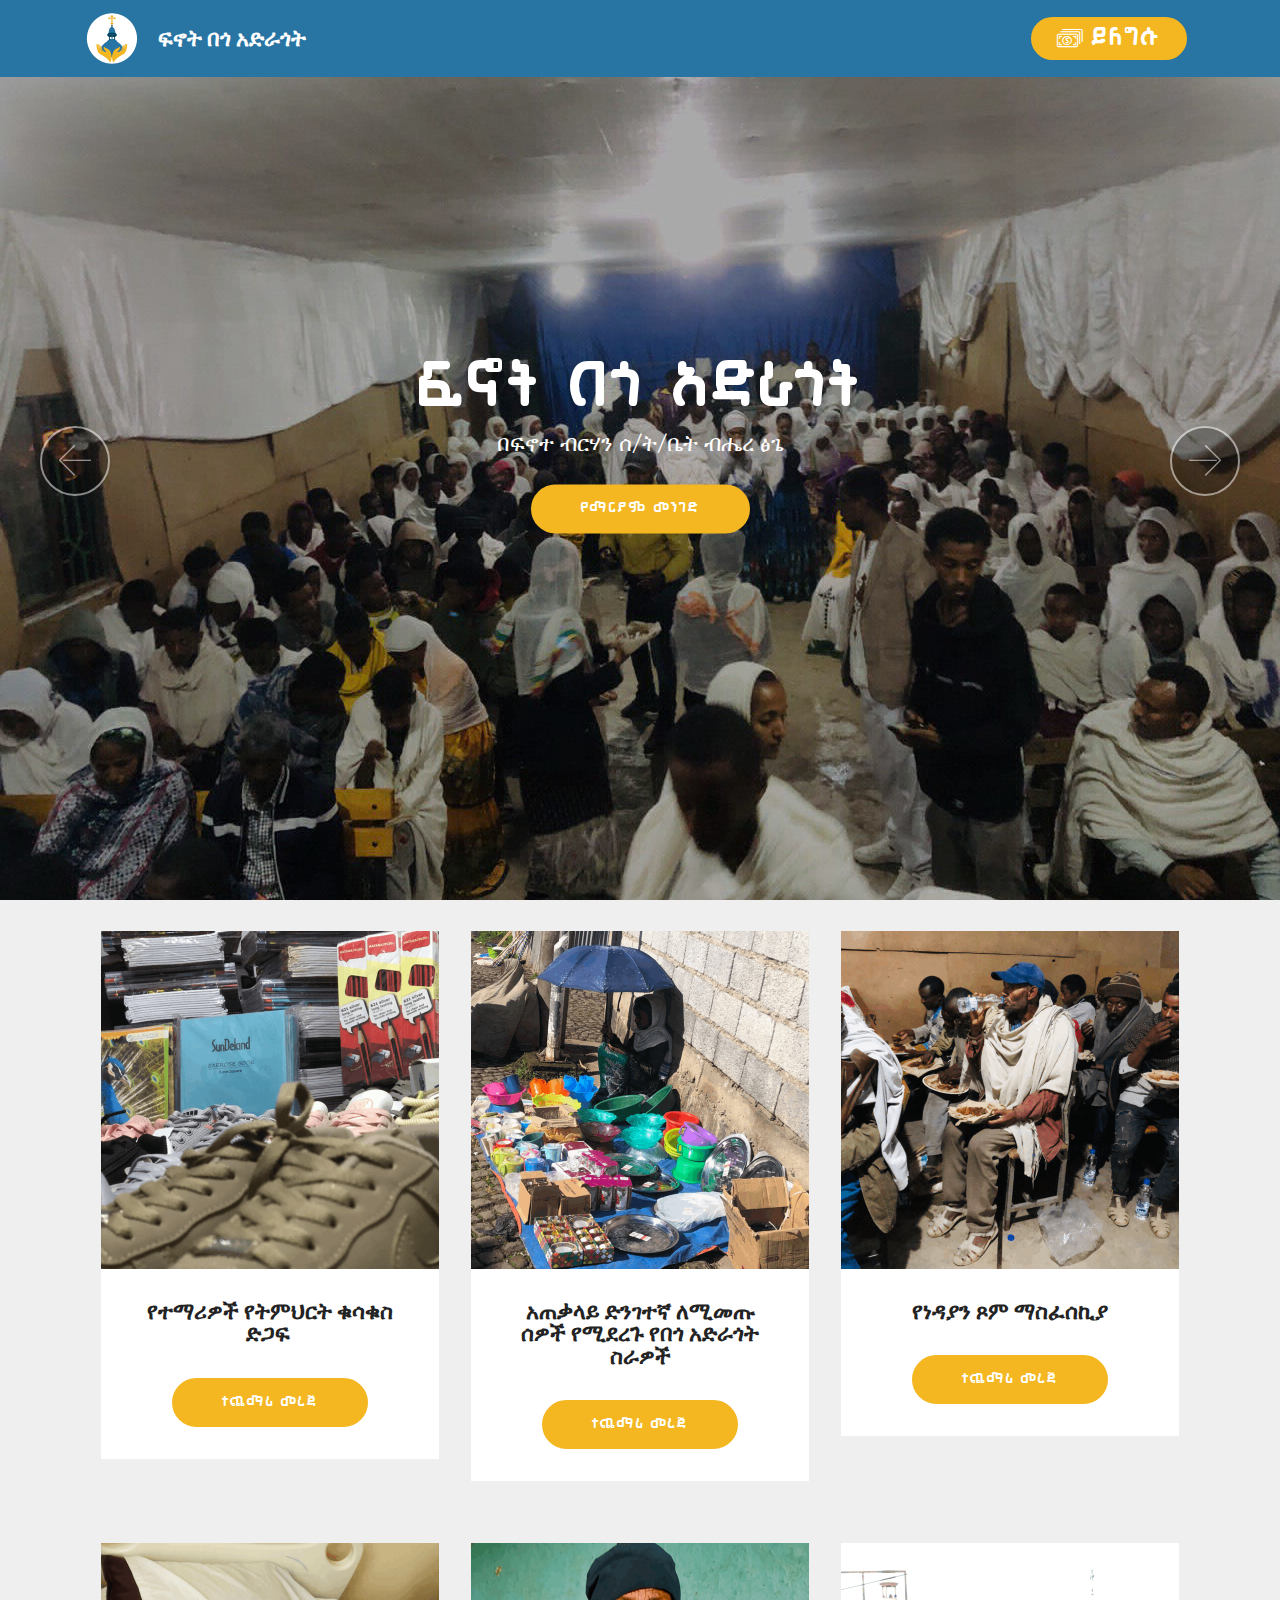
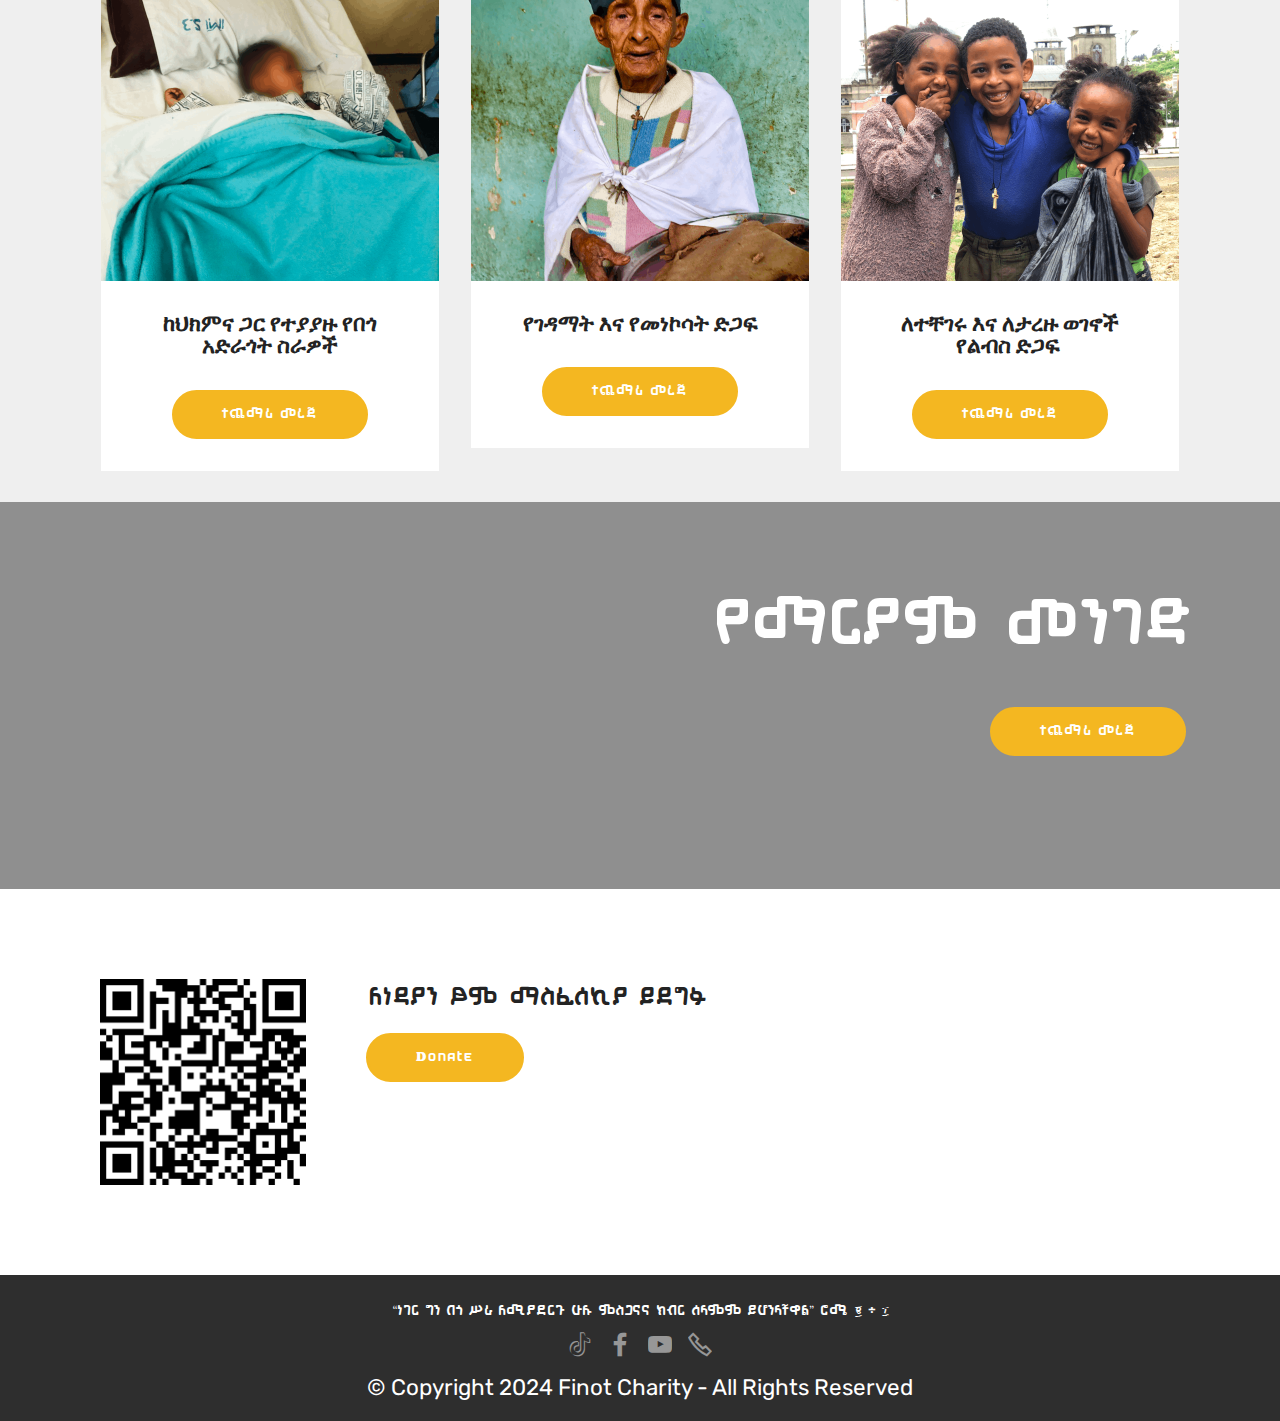
==== index.html @ cc6c46c7 "Add files via upload" ====
<!DOCTYPE html>
<html  >
<head>

  <meta charset="UTF-8">
  <meta http-equiv="X-UA-Compatible" content="IE=edge">
  <meta name="generator" content="Mobirise v4.12.4, mobirise.com">
  <meta name="viewport" content="width=device-width, initial-scale=1, minimum-scale=1">
  <link rel="shortcut icon" href="assets/images/finot-charity-logo-only-circle-130x121.png" type="image/x-icon">
  <meta name="description" content="">
  
  
  <title>Home</title>
  <link rel="stylesheet" href="assets/web/assets/mobirise-icons2/mobirise2.css">
  <link rel="stylesheet" href="assets/web/assets/mobirise-icons/mobirise-icons.css">
  <link rel="stylesheet" href="assets/bootstrap/css/bootstrap.min.css">
  <link rel="stylesheet" href="assets/bootstrap/css/bootstrap-grid.min.css">
  <link rel="stylesheet" href="assets/bootstrap/css/bootstrap-reboot.min.css">
  <link rel="stylesheet" href="assets/dropdown/css/style.css">
  <link rel="stylesheet" href="assets/tether/tether.min.css">
  <link rel="stylesheet" href="assets/socicon/css/styles.css">
  <link rel="stylesheet" href="assets/theme/css/style.css">
  <link href="assets/fonts/style.css" rel="stylesheet">
  <link rel="preload" as="style" href="assets/mobirise/css/mbr-additional.css"><link rel="stylesheet" href="assets/mobirise/css/mbr-additional.css" type="text/css">
  
  
  
</head>
<body>
  <section class="menu cid-qTkzRZLJNu" once="menu" id="menu1-0">

    

    <nav class="navbar navbar-expand beta-menu navbar-dropdown align-items-center navbar-fixed-top navbar-toggleable-sm">
        <button class="navbar-toggler navbar-toggler-right" type="button" data-toggle="collapse" data-target="#navbarSupportedContent" aria-controls="navbarSupportedContent" aria-expanded="false" aria-label="Toggle navigation">
            <div class="hamburger">
                <span></span>
                <span></span>
                <span></span>
                <span></span>
            </div>
        </button>
        <div class="menu-logo">
            <div class="navbar-brand">
                <span class="navbar-logo">
                    <a href="index.html#features3-b">
                         <img src="assets/images/finot-charity-logo-only-circle-130x121.png" alt="Logo" title="" style="height: 3.8rem;">
                    </a>
                </span>
                <span class="navbar-caption-wrap"><a class="navbar-caption text-white display-5" href="index.html#top">
                        ፍኖት በጎ አድራጎት</a></span>
            </div>
        </div>
        <div class="collapse navbar-collapse" id="navbarSupportedContent">
            
            <div class="navbar-buttons mbr-section-btn"><a class="btn btn-sm btn-primary display-2" href="donate.html"><span class="mbri-cash mbr-iconfont mbr-iconfont-btn"></span>ይለግሱ</a></div>
        </div>
    </nav>
</section>

<section class="engine"><a href="https://mobirise.info/k">how to develop your own website</a></section><section class="carousel slide cid-uwDzRgu3Na" data-interval="false" id="slider1-e">

    

    <div class="full-screen"><div class="mbr-slider slide carousel" data-keyboard="false" data-ride="carousel" data-interval="3000" data-pause="true"><div class="carousel-inner" role="listbox"><div class="carousel-item slider-fullscreen-image" data-bg-video-slide="false" style="background-image: url(assets/images/photo-1-2024-12-11-13-30-49-1280x960.jpg);"><div class="container container-slide"><div class="image_wrapper"><div class="mbr-overlay" style="opacity: 0.3;"></div><img src="assets/images/photo-1-2024-12-11-13-30-49-1280x960.jpg" alt="" title=""><div class="carousel-caption justify-content-center"><div class="col-10 align-center"><h2 class="mbr-fonts-style display-1">ፍኖት በጎ አድራጎት</h2><p class="lead mbr-text mbr-fonts-style display-5">በፍኖተ ብርሃን ሰ/ት/ቤት ብሔረ ፅጌ</p></div></div></div></div></div><div class="carousel-item slider-fullscreen-image" data-bg-video-slide="false" style="background-image: url(assets/images/photo-1-2024-12-11-13-43-54-1280x960.jpg);"><div class="container container-slide"><div class="image_wrapper"><div class="mbr-overlay" style="opacity: 0.2;"></div><img src="assets/images/photo-1-2024-12-11-13-43-54-1280x960.jpg" alt="" title=""><div class="carousel-caption justify-content-center"><div class="col-10 align-center"><h2 class="mbr-fonts-style display-1">ፍኖት በጎ አድራጎት</h2><p class="lead mbr-text mbr-fonts-style display-5">በፍኖተ ብርሃን ሰ/ት/ቤት ብሔረ ፅጌ</p></div></div></div></div></div><div class="carousel-item slider-fullscreen-image active" data-bg-video-slide="false" style="background-image: url(assets/images/photo-2-2024-12-11-13-43-54-1280x960.jpg);"><div class="container container-slide"><div class="image_wrapper"><div class="mbr-overlay" style="opacity: 0.3;"></div><img src="assets/images/photo-2-2024-12-11-13-43-54-1280x960.jpg" alt="" title=""><div class="carousel-caption justify-content-center"><div class="col-10 align-center"><h2 class="mbr-fonts-style display-1">ፍኖት በጎ አድራጎት</h2><p class="lead mbr-text mbr-fonts-style display-5">በፍኖተ ብርሃን ሰ/ት/ቤት ብሔረ ፅጌ</p><div class="mbr-section-btn" buttons="0"><a class="btn display-4 btn-primary" href="index.html#header7-39">የማርያም መንገድ</a> </div></div></div></div></div></div><div class="carousel-item slider-fullscreen-image" data-bg-video-slide="false" style="background-image: url(assets/images/photo-3-2024-12-11-13-43-54-1280x960.jpg);"><div class="container container-slide"><div class="image_wrapper"><div class="mbr-overlay" style="opacity: 0.3;"></div><img src="assets/images/photo-3-2024-12-11-13-43-54-1280x960.jpg" alt="" title=""><div class="carousel-caption justify-content-center"><div class="col-10 align-center"><h2 class="mbr-fonts-style display-1">ፍኖት በጎ አድራጎት</h2><p class="lead mbr-text mbr-fonts-style display-5">በፍኖተ ብርሃን ሰ/ት/ቤት ብሔረ ፅጌ</p></div></div></div></div></div><div class="carousel-item slider-fullscreen-image" data-bg-video-slide="false" style="background-image: url(assets/images/photo-4-2024-12-11-13-43-54-1280x960.jpg);"><div class="container container-slide"><div class="image_wrapper"><div class="mbr-overlay" style="opacity: 0.3;"></div><img src="assets/images/photo-4-2024-12-11-13-43-54-1280x960.jpg" alt="" title=""><div class="carousel-caption justify-content-center"><div class="col-10 align-center"><h2 class="mbr-fonts-style display-1">ፍኖት በጎ አድራጎት</h2><p class="lead mbr-text mbr-fonts-style display-5">በፍኖተ ብርሃን ሰ/ት/ቤት ብሔረ ፅጌ</p></div></div></div></div></div><div class="carousel-item slider-fullscreen-image" data-bg-video-slide="false" style="background-image: url(assets/images/photo-5-2024-12-11-13-43-54-1280x960.jpg);"><div class="container container-slide"><div class="image_wrapper"><div class="mbr-overlay" style="opacity: 0.3;"></div><img src="assets/images/photo-5-2024-12-11-13-43-54-1280x960.jpg" alt="" title=""><div class="carousel-caption justify-content-center"><div class="col-10 align-center"><h2 class="mbr-fonts-style display-1">ፍኖት በጎ አድራጎት</h2><p class="lead mbr-text mbr-fonts-style display-5">በፍኖተ ብርሃን ሰ/ት/ቤት ብሔረ ፅጌ</p></div></div></div></div></div></div><a data-app-prevent-settings="" class="carousel-control carousel-control-prev" role="button" data-slide="prev" href="#slider1-e"><span aria-hidden="true" class="mbri-left mbr-iconfont"></span><span class="sr-only">Previous</span></a><a data-app-prevent-settings="" class="carousel-control carousel-control-next" role="button" data-slide="next" href="#slider1-e"><span aria-hidden="true" class="mbri-right mbr-iconfont"></span><span class="sr-only">Next</span></a></div></div>

</section>

<section class="features3 cid-uwDxQ4R0Tn" id="features3-b">

    

    
    <div class="container">
        <div class="media-container-row">
            <div class="card p-3 col-12 col-md-6 col-lg-4">
                <div class="card-wrapper">
                    <div class="card-img">
                        <img src="assets/images/4-676x676.png" alt="pic" title="">
                    </div>
                    <div class="card-box">
                        <h4 class="card-title mbr-fonts-style display-5"><strong>የተማሪዎች የትምህርት ቁሳቁስ ድጋፍ&nbsp;</strong></h4>
                        
                    </div>
                    <div class="mbr-section-btn text-center"><a href="page15.html" class="btn btn-primary display-4">
                            ተጨማሪ መረጃ</a></div>
                </div>
            </div>

            <div class="card p-3 col-12 col-md-6 col-lg-4">
                <div class="card-wrapper">
                    <div class="card-img">
                        <img src="assets/images/2-676x676.png" alt="pic" title="">
                    </div>
                    <div class="card-box">
                        <h4 class="card-title mbr-fonts-style display-5"><strong>አጠቃላይ ድንገተኛ ለሚመጡ ሰዎች የሚደረጉ የበጎ አድራጎት ስራዎች</strong></h4>
                        
                    </div>
                    <div class="mbr-section-btn text-center"><a href="page9.html" class="btn btn-primary display-4"><strong>
                            ተጨማሪ መረጃ</strong></a></div>
                </div>
            </div>

            <div class="card p-3 col-12 col-md-6 col-lg-4">
                <div class="card-wrapper">
                    <div class="card-img">
                        <img src="assets/images/8-676x676.png" alt="pic" title="">
                    </div>
                    <div class="card-box">
                        <h4 class="card-title mbr-fonts-style display-5"><strong>የነዳያን ጾም ማስፈሰኪያ</strong></h4>
                        
                    </div>
                    <div class="mbr-section-btn text-center"><a href="page14.html" class="btn btn-primary display-4"><strong>
                            ተጨማሪ መረጃ</strong></a></div>
                </div>
            </div>

            
        </div>
    </div>
</section>

<section class="features3 cid-uwDI04tmzx" id="features3-f">

    

    
    <div class="container">
        <div class="media-container-row">
            <div class="card p-3 col-12 col-md-6 col-lg-4">
                <div class="card-wrapper">
                    <div class="card-img">
                        <img src="assets/images/7-676x676.png" alt="pic" title="">
                    </div>
                    <div class="card-box">
                        <h4 class="card-title mbr-fonts-style display-5"><strong>ከህክምና ጋር የተያያዙ የበጎ አድራጎት ስራዎች</strong></h4>
                        
                    </div>
                    <div class="mbr-section-btn text-center"><a href="page5.html" class="btn btn-primary display-4">
                            ተጨማሪ መረጃ</a></div>
                </div>
            </div>

            <div class="card p-3 col-12 col-md-6 col-lg-4">
                <div class="card-wrapper">
                    <div class="card-img">
                        <img src="assets/images/1-676x676.png" alt="pic" title="">
                    </div>
                    <div class="card-box">
                        <h4 class="card-title mbr-fonts-style display-5"><strong>የገዳማት እና የመነኮሳት ድጋፍ</strong></h4>
                        
                    </div>
                    <div class="mbr-section-btn text-center"><a href="page17.html" class="btn btn-primary display-4">
                            ተጨማሪ መረጃ</a></div>
                </div>
            </div>

            <div class="card p-3 col-12 col-md-6 col-lg-4">
                <div class="card-wrapper">
                    <div class="card-img">
                        <img src="assets/images/9-676x676.png" alt="pic" title="">
                    </div>
                    <div class="card-box">
                        <h4 class="card-title mbr-fonts-style display-5"><strong>ለተቸገሩ እና ለታረዙ ወገኖች የልብስ ድጋፍ&nbsp;</strong></h4>
                        
                    </div>
                    <div class="mbr-section-btn text-center"><a href="page8.html" class="btn btn-primary display-4">
                            ተጨማሪ መረጃ</a></div>
                </div>
            </div>

            
        </div>
    </div>
</section>

<section class="header7 cid-uxf6t1xMZS mbr-parallax-background" id="header7-39">

    

    <div class="mbr-overlay" style="opacity: 0.4; background-color: rgb(0, 0, 0);">
    </div>

    <div class="container">
        <div class="media-container-row">

            <div class="media-content align-right">
                <h1 class="mbr-section-title mbr-white pb-3 mbr-fonts-style display-1">
                    የማርያም መንገድ</h1>
                <div class="mbr-section-text mbr-white pb-3">
                    
                </div>
                <div class="mbr-section-btn"><a class="btn btn-md btn-primary display-4" href="page16.html">ተጨማሪ መረጃ</a></div>
            </div>

            <div class="mbr-figure" style="width: 60%;"><iframe class="mbr-embedded-video" src="https://www.youtube.com/embed/j6UtP1j9-SU?rel=0&amp;amp;showinfo=0&amp;autoplay=1&amp;loop=0" width="1280" height="720" frameborder="0" allowfullscreen></iframe></div>

        </div>
    </div>
</section>

<section class="services2 cid-uwD0GRcFN5" id="services2-9">
    <!---->
    
    <!---->
    <!--Overlay-->
    
    <!--Container-->
    <div class="container">
        <div class="col-md-12">
            <div class="media-container-row">
                <div class="mbr-figure" style="width: 25%;">
                    <a href="https://santimfundme.com/campaigns/022635469c87-96c216398f18"><img src="assets/images/untitled-design-952x952.png" alt="Fund QR" title=""></a>
                </div>
                <div class="align-left aside-content">
                    <h2 class="mbr-title pt-2 mbr-fonts-style display-2">ለነዳያን ፆም ማስፈሰኪያ ይደግፉ</h2>
                    <div class="mbr-section-text">
                        
                        
                    </div>
                    <!--Btn-->
                    <div class="mbr-section-btn pt-3 align-center"><a href="donate.html" class="btn btn-primary display-4" target="_blank">
                            Donate</a></div>
                </div>
            </div>
        </div>
    </div>
</section>

<section once="footers" class="cid-uwD0LsgMjy" id="footer7-a">

    

    

    <div class="container">
        <div class="media-container-row align-center mbr-white">
            <div class="row row-links">
                <ul class="foot-menu">
                    
                    
                    
                    
                    
                <li class="foot-menu-item mbr-fonts-style display-4">“ነገር ግን በጎ ሥራ ለሚያደርጉ ሁሉ ምስጋናና ክብር ሰላምም ይሆንላቸዋል” ሮሜ  ፪ ፥ ፲</li></ul>
            </div>
            <div class="row social-row">
                <div class="social-list align-right pb-2">
                    
                    
                    
                    
                    
                    
                <div class="soc-item">
                        <a href="https://www.tiktok.com/@finot_charity" target="_blank">
                            <span class="mbr-iconfont mbr-iconfont-social socicon-tiktok socicon"></span>
                        </a>
                    </div><div class="soc-item">
                        <a href="https://web.facebook.com/profile.php?id=100070864278348&_rdc=11&_rdr#" target="_blank">
                            <span class="mbr-iconfont mbr-iconfont-social socicon-facebook socicon"></span>
                        </a>
                    </div><div class="soc-item">
                        <a href="https://www.youtube.com/@ፍኖትበጎአድራጎት" target="_blank">
                            <span class="mbr-iconfont mbr-iconfont-social socicon-youtube socicon"></span>
                        </a>
                    </div><div class="soc-item">
                        <a href="tel:+251934418583">
                            <span class="mbr-iconfont mbr-iconfont-social mobi-mbri-phone mobi-mbri"></span>
                        </a>
                    </div></div>
            </div>
            <div class="row row-copirayt">
                <p class="mbr-text mb-0 mbr-fonts-style mbr-white align-center display-5">
                    © Copyright 2024 Finot Charity - All Rights Reserved
                </p>
            </div>
        </div>
    </div>
</section>


  <script src="assets/web/assets/jquery/jquery.min.js"></script>
  <script src="assets/popper/popper.min.js"></script>
  <script src="assets/bootstrap/js/bootstrap.min.js"></script>
  <script src="assets/smoothscroll/smooth-scroll.js"></script>
  <script src="assets/dropdown/js/nav-dropdown.js"></script>
  <script src="assets/dropdown/js/navbar-dropdown.js"></script>
  <script src="assets/touchswipe/jquery.touch-swipe.min.js"></script>
  <script src="assets/tether/tether.min.js"></script>
  <script src="assets/vimeoplayer/jquery.mb.vimeo_player.js"></script>
  <script src="assets/bootstrapcarouselswipe/bootstrap-carousel-swipe.js"></script>
  <script src="assets/parallax/jarallax.min.js"></script>
  <script src="assets/ytplayer/jquery.mb.ytplayer.min.js"></script>
  <script src="assets/theme/js/script.js"></script>
  <script src="assets/slidervideo/script.js"></script>
  
  
</body>
</html>
---- assets/web/assets/mobirise-icons2/mobirise2.css ----
@font-face {
  font-family: 'Moririse2';
  font-display: swap;
  src:  url('mobirise2.eot?f2bix4');
  src:  url('mobirise2.eot?f2bix4#iefix') format('embedded-opentype'),
    url('mobirise2.ttf?f2bix4') format('truetype'),
    url('mobirise2.woff?f2bix4') format('woff'),
    url('mobirise2.svg?f2bix4#mobirise2') format('svg');
  font-weight: normal;
  font-style: normal;
}

[class^="mobi-"], [class*=" mobi-"] {
  /* use !important to prevent issues with browser extensions that change fonts */
  font-family: 'Moririse2' !important;
  speak: none;
  font-style: normal;
  font-weight: normal;
  font-variant: normal;
  text-transform: none;
  line-height: 1;

  /* Better Font Rendering =========== */
  -webkit-font-smoothing: antialiased;
  -moz-osx-font-smoothing: grayscale;
}

.mobi-mbri-add-submenu:before {
  content: "\e900";
}
.mobi-mbri-alert:before {
  content: "\e901";
}
.mobi-mbri-align-center:before {
  content: "\e902";
}
.mobi-mbri-align-justify:before {
  content: "\e903";
}
.mobi-mbri-align-left:before {
  content: "\e904";
}
.mobi-mbri-align-right:before {
  content: "\e905";
}
.mobi-mbri-android:before {
  content: "\e906";
}
.mobi-mbri-apple:before {
  content: "\e907";
}
.mobi-mbri-arrow-down:before {
  content: "\e908";
}
.mobi-mbri-arrow-next:before {
  content: "\e909";
}
.mobi-mbri-arrow-prev:before {
  content: "\e90a";
}
.mobi-mbri-arrow-up:before {
  content: "\e90b";
}
.mobi-mbri-bold:before {
  content: "\e90c";
}
.mobi-mbri-bookmark:before {
  content: "\e90d";
}
.mobi-mbri-bootstrap:before {
  content: "\e90e";
}
.mobi-mbri-briefcase:before {
  content: "\e90f";
}
.mobi-mbri-browse:before {
  content: "\e910";
}
.mobi-mbri-bulleted-list:before {
  content: "\e911";
}
.mobi-mbri-calendar:before {
  content: "\e912";
}
.mobi-mbri-camera:before {
  content: "\e913";
}
.mobi-mbri-cart-add:before {
  content: "\e914";
}
.mobi-mbri-cart-full:before {
  content: "\e915";
}
.mobi-mbri-cash:before {
  content: "\e916";
}
.mobi-mbri-change-style:before {
  content: "\e917";
}
.mobi-mbri-chat:before {
  content: "\e918";
}
.mobi-mbri-clock:before {
  content: "\e919";
}
.mobi-mbri-close:before {
  content: "\e91a";
}
.mobi-mbri-cloud:before {
  content: "\e91b";
}
.mobi-mbri-code:before {
  content: "\e91c";
}
.mobi-mbri-contact-form:before {
  content: "\e91d";
}
.mobi-mbri-credit-card:before {
  content: "\e91e";
}
.mobi-mbri-cursor-click:before {
  content: "\e91f";
}
.mobi-mbri-cust-feedback:before {
  content: "\e920";
}
.mobi-mbri-database:before {
  content: "\e921";
}
.mobi-mbri-delivery:before {
  content: "\e922";
}
.mobi-mbri-desktop:before {
  content: "\e923";
}
.mobi-mbri-devices:before {
  content: "\e924";
}
.mobi-mbri-down:before {
  content: "\e925";
}
.mobi-mbri-download-2:before {
  content: "\e926";
}
.mobi-mbri-download:before {
  content: "\e927";
}
.mobi-mbri-drag-n-drop-2:before {
  content: "\e928";
}
.mobi-mbri-drag-n-drop:before {
  content: "\e929";
}
.mobi-mbri-edit-2:before {
  content: "\e92a";
}
.mobi-mbri-edit:before {
  content: "\e92b";
}
.mobi-mbri-error:before {
  content: "\e92c";
}
.mobi-mbri-extension:before {
  content: "\e92d";
}
.mobi-mbri-features:before {
  content: "\e92e";
}
.mobi-mbri-file:before {
  content: "\e92f";
}
.mobi-mbri-flag:before {
  content: "\e930";
}
.mobi-mbri-folder:before {
  content: "\e931";
}
.mobi-mbri-gift:before {
  content: "\e932";
}
.mobi-mbri-github:before {
  content: "\e933";
}
.mobi-mbri-globe-2:before {
  content: "\e934";
}
.mobi-mbri-globe:before {
  content: "\e935";
}
.mobi-mbri-growing-chart:before {
  content: "\e936";
}
.mobi-mbri-hearth:before {
  content: "\e937";
}
.mobi-mbri-help:before {
  content: "\e938";
}
.mobi-mbri-home:before {
  content: "\e939";
}
.mobi-mbri-hot-cup:before {
  content: "\e93a";
}
.mobi-mbri-idea:before {
  content: "\e93b";
}
.mobi-mbri-image-gallery:before {
  content: "\e93c";
}
.mobi-mbri-image-slider:before {
  content: "\e93d";
}
.mobi-mbri-info:before {
  content: "\e93e";
}
.mobi-mbri-italic:before {
  content: "\e93f";
}
.mobi-mbri-key:before {
  content: "\e940";
}
.mobi-mbri-laptop:before {
  content: "\e941";
}
.mobi-mbri-layers:before {
  content: "\e942";
}
.mobi-mbri-left-right:before {
  content: "\e943";
}
.mobi-mbri-left:before {
  content: "\e944";
}
.mobi-mbri-letter:before {
  content: "\e945";
}
.mobi-mbri-like:before {
  content: "\e946";
}
.mobi-mbri-link:before {
  content: "\e947";
}
.mobi-mbri-lock:before {
  content: "\e948";
}
.mobi-mbri-login:before {
  content: "\e949";
}
.mobi-mbri-logout:before {
  content: "\e94a";
}
.mobi-mbri-magic-stick:before {
  content: "\e94b";
}
.mobi-mbri-map-pin:before {
  content: "\e94c";
}
.mobi-mbri-menu:before {
  content: "\e94d";
}
.mobi-mbri-mobile-2:before {
  content: "\e94e";
}
.mobi-mbri-mobile-horizontal:before {
  content: "\e94f";
}
.mobi-mbri-mobile:before {
  content: "\e950";
}
.mobi-mbri-mobirise:before {
  content: "\e951";
}
.mobi-mbri-more-horizontal:before {
  content: "\e952";
}
.mobi-mbri-more-vertical:before {
  content: "\e953";
}
.mobi-mbri-music:before {
  content: "\e954";
}
.mobi-mbri-new-file:before {
  content: "\e955";
}
.mobi-mbri-numbered-list:before {
  content: "\e956";
}
.mobi-mbri-opened-folder:before {
  content: "\e957";
}
.mobi-mbri-pages:before {
  content: "\e958";
}
.mobi-mbri-paper-plane:before {
  content: "\e959";
}
.mobi-mbri-paperclip:before {
  content: "\e95a";
}
.mobi-mbri-phone:before {
  content: "\e95b";
}
.mobi-mbri-photo:before {
  content: "\e95c";
}
.mobi-mbri-photos:before {
  content: "\e95d";
}
.mobi-mbri-pin:before {
  content: "\e95e";
}
.mobi-mbri-play:before {
  content: "\e95f";
}
.mobi-mbri-plus:before {
  content: "\e960";
}
.mobi-mbri-preview:before {
  content: "\e961";
}
.mobi-mbri-print:before {
  content: "\e962";
}
.mobi-mbri-protect:before {
  content: "\e963";
}
.mobi-mbri-question:before {
  content: "\e964";
}
.mobi-mbri-quote-left:before {
  content: "\e965";
}
.mobi-mbri-quote-right:before {
  content: "\e966";
}
.mobi-mbri-redo:before {
  content: "\e967";
}
.mobi-mbri-refresh:before {
  content: "\e968";
}
.mobi-mbri-responsive-2:before {
  content: "\e969";
}
.mobi-mbri-responsive:before {
  content: "\e96a";
}
.mobi-mbri-right:before {
  content: "\e96b";
}
.mobi-mbri-rocket:before {
  content: "\e96c";
}
.mobi-mbri-sad-face:before {
  content: "\e96d";
}
.mobi-mbri-sale:before {
  content: "\e96e";
}
.mobi-mbri-save:before {
  content: "\e96f";
}
.mobi-mbri-search:before {
  content: "\e970";
}
.mobi-mbri-setting-2:before {
  content: "\e971";
}
.mobi-mbri-setting-3:before {
  content: "\e972";
}
.mobi-mbri-setting:before {
  content: "\e973";
}
.mobi-mbri-share:before {
  content: "\e974";
}
.mobi-mbri-shopping-bag:before {
  content: "\e975";
}
.mobi-mbri-shopping-basket:before {
  content: "\e976";
}
.mobi-mbri-shopping-cart:before {
  content: "\e977";
}
.mobi-mbri-sites:before {
  content: "\e978";
}
.mobi-mbri-smile-face:before {
  content: "\e979";
}
.mobi-mbri-speed:before {
  content: "\e97a";
}
.mobi-mbri-star:before {
  content: "\e97b";
}
.mobi-mbri-success:before {
  content: "\e97c";
}
.mobi-mbri-sun:before {
  content: "\e97d";
}
.mobi-mbri-sun2:before {
  content: "\e97e";
}
.mobi-mbri-tablet-vertical:before {
  content: "\e97f";
}
.mobi-mbri-tablet:before {
  content: "\e980";
}
.mobi-mbri-target:before {
  content: "\e981";
}
.mobi-mbri-timer:before {
  content: "\e982";
}
.mobi-mbri-to-ftp:before {
  content: "\e983";
}
.mobi-mbri-to-local-drive:before {
  content: "\e984";
}
.mobi-mbri-touch-swipe:before {
  content: "\e985";
}
.mobi-mbri-touch:before {
  content: "\e986";
}
.mobi-mbri-trash:before {
  content: "\e987";
}
.mobi-mbri-underline:before {
  content: "\e988";
}
.mobi-mbri-undo:before {
  content: "\e989";
}
.mobi-mbri-unlink:before {
  content: "\e98a";
}
.mobi-mbri-unlock:before {
  content: "\e98b";
}
.mobi-mbri-up-down:before {
  content: "\e98c";
}
.mobi-mbri-up:before {
  content: "\e98d";
}
.mobi-mbri-update:before {
  content: "\e98e";
}
.mobi-mbri-upload-2:before {
  content: "\e98f";
}
.mobi-mbri-upload:before {
  content: "\e990";
}
.mobi-mbri-user-2:before {
  content: "\e991";
}
.mobi-mbri-user:before {
  content: "\e992";
}
.mobi-mbri-users:before {
  content: "\e993";
}
.mobi-mbri-video-play:before {
  content: "\e994";
}
.mobi-mbri-video:before {
  content: "\e995";
}
.mobi-mbri-watch:before {
  content: "\e996";
}
.mobi-mbri-website-theme-2:before {
  content: "\e997";
}
.mobi-mbri-website-theme:before {
  content: "\e998";
}
.mobi-mbri-wifi:before {
  content: "\e999";
}
.mobi-mbri-windows:before {
  content: "\e99a";
}
.mobi-mbri-zoom-in:before {
  content: "\e99b";
}
.mobi-mbri-zoom-out:before {
  content: "\e99c";
}
---- assets/web/assets/mobirise-icons/mobirise-icons.css ----
@font-face {
  font-family: 'MobiriseIcons';
  src:  url('mobirise-icons.eot?spat4u');
  src:  url('mobirise-icons.eot?spat4u#iefix') format('embedded-opentype'),
    url('mobirise-icons.ttf?spat4u') format('truetype'),
    url('mobirise-icons.woff?spat4u') format('woff'),
    url('mobirise-icons.svg?spat4u#MobiriseIcons') format('svg');
  font-weight: normal;
  font-style: normal;
  font-display: swap;
}

[class^="mbri-"], [class*=" mbri-"] {
  /* use !important to prevent issues with browser extensions that change fonts */
  font-family: MobiriseIcons !important;
  speak: none;
  font-style: normal;
  font-weight: normal;
  font-variant: normal;
  text-transform: none;
  line-height: 1;

  /* Better Font Rendering =========== */
  -webkit-font-smoothing: antialiased;
  -moz-osx-font-smoothing: grayscale;
}

.mbri-add-submenu:before {
  content: "\e900";
}
.mbri-alert:before {
  content: "\e901";
}
.mbri-align-center:before {
  content: "\e902";
}
.mbri-align-justify:before {
  content: "\e903";
}
.mbri-align-left:before {
  content: "\e904";
}
.mbri-align-right:before {
  content: "\e905";
}
.mbri-android:before {
  content: "\e906";
}
.mbri-apple:before {
  content: "\e907";
}
.mbri-arrow-down:before {
  content: "\e908";
}
.mbri-arrow-next:before {
  content: "\e909";
}
.mbri-arrow-prev:before {
  content: "\e90a";
}
.mbri-arrow-up:before {
  content: "\e90b";
}
.mbri-bold:before {
  content: "\e90c";
}
.mbri-bookmark:before {
  content: "\e90d";
}
.mbri-bootstrap:before {
  content: "\e90e";
}
.mbri-briefcase:before {
  content: "\e90f";
}
.mbri-browse:before {
  content: "\e910";
}
.mbri-bulleted-list:before {
  content: "\e911";
}
.mbri-calendar:before {
  content: "\e912";
}
.mbri-camera:before {
  content: "\e913";
}
.mbri-cart-add:before {
  content: "\e914";
}
.mbri-cart-full:before {
  content: "\e915";
}
.mbri-cash:before {
  content: "\e916";
}
.mbri-change-style:before {
  content: "\e917";
}
.mbri-chat:before {
  content: "\e918";
}
.mbri-clock:before {
  content: "\e919";
}
.mbri-close:before {
  content: "\e91a";
}
.mbri-cloud:before {
  content: "\e91b";
}
.mbri-code:before {
  content: "\e91c";
}
.mbri-contact-form:before {
  content: "\e91d";
}
.mbri-credit-card:before {
  content: "\e91e";
}
.mbri-cursor-click:before {
  content: "\e91f";
}
.mbri-cust-feedback:before {
  content: "\e920";
}
.mbri-database:before {
  content: "\e921";
}
.mbri-delivery:before {
  content: "\e922";
}
.mbri-desktop:before {
  content: "\e923";
}
.mbri-devices:before {
  content: "\e924";
}
.mbri-down:before {
  content: "\e925";
}
.mbri-download:before {
  content: "\e989";
}
.mbri-drag-n-drop:before {
  content: "\e927";
}
.mbri-drag-n-drop2:before {
  content: "\e928";
}
.mbri-edit:before {
  content: "\e929";
}
.mbri-edit2:before {
  content: "\e92a";
}
.mbri-error:before {
  content: "\e92b";
}
.mbri-extension:before {
  content: "\e92c";
}
.mbri-features:before {
  content: "\e92d";
}
.mbri-file:before {
  content: "\e92e";
}
.mbri-flag:before {
  content: "\e92f";
}
.mbri-folder:before {
  content: "\e930";
}
.mbri-gift:before {
  content: "\e931";
}
.mbri-github:before {
  content: "\e932";
}
.mbri-globe:before {
  content: "\e933";
}
.mbri-globe-2:before {
  content: "\e934";
}
.mbri-growing-chart:before {
  content: "\e935";
}
.mbri-hearth:before {
  content: "\e936";
}
.mbri-help:before {
  content: "\e937";
}
.mbri-home:before {
  content: "\e938";
}
.mbri-hot-cup:before {
  content: "\e939";
}
.mbri-idea:before {
  content: "\e93a";
}
.mbri-image-gallery:before {
  content: "\e93b";
}
.mbri-image-slider:before {
  content: "\e93c";
}
.mbri-info:before {
  content: "\e93d";
}
.mbri-italic:before {
  content: "\e93e";
}
.mbri-key:before {
  content: "\e93f";
}
.mbri-laptop:before {
  content: "\e940";
}
.mbri-layers:before {
  content: "\e941";
}
.mbri-left-right:before {
  content: "\e942";
}
.mbri-left:before {
  content: "\e943";
}
.mbri-letter:before {
  content: "\e944";
}
.mbri-like:before {
  content: "\e945";
}
.mbri-link:before {
  content: "\e946";
}
.mbri-lock:before {
  content: "\e947";
}
.mbri-login:before {
  content: "\e948";
}
.mbri-logout:before {
  content: "\e949";
}
.mbri-magic-stick:before {
  content: "\e94a";
}
.mbri-map-pin:before {
  content: "\e94b";
}
.mbri-menu:before {
  content: "\e94c";
}
.mbri-mobile:before {
  content: "\e94d";
}
.mbri-mobile2:before {
  content: "\e94e";
}
.mbri-mobirise:before {
  content: "\e94f";
}
.mbri-more-horizontal:before {
  content: "\e950";
}
.mbri-more-vertical:before {
  content: "\e951";
}
.mbri-music:before {
  content: "\e952";
}
.mbri-new-file:before {
  content: "\e953";
}
.mbri-numbered-list:before {
  content: "\e954";
}
.mbri-opened-folder:before {
  content: "\e955";
}
.mbri-pages:before {
  content: "\e956";
}
.mbri-paper-plane:before {
  content: "\e957";
}
.mbri-paperclip:before {
  content: "\e958";
}
.mbri-photo:before {
  content: "\e959";
}
.mbri-photos:before {
  content: "\e95a";
}
.mbri-pin:before {
  content: "\e95b";
}
.mbri-play:before {
  content: "\e95c";
}
.mbri-plus:before {
  content: "\e95d";
}
.mbri-preview:before {
  content: "\e95e";
}
.mbri-print:before {
  content: "\e95f";
}
.mbri-protect:before {
  content: "\e960";
}
.mbri-question:before {
  content: "\e961";
}
.mbri-quote-left:before {
  content: "\e962";
}
.mbri-quote-right:before {
  content: "\e963";
}
.mbri-refresh:before {
  content: "\e964";
}
.mbri-responsive:before {
  content: "\e965";
}
.mbri-right:before {
  content: "\e966";
}
.mbri-rocket:before {
  content: "\e967";
}
.mbri-sad-face:before {
  content: "\e968";
}
.mbri-sale:before {
  content: "\e969";
}
.mbri-save:before {
  content: "\e96a";
}
.mbri-search:before {
  content: "\e96b";
}
.mbri-setting:before {
  content: "\e96c";
}
.mbri-setting2:before {
  content: "\e96d";
}
.mbri-setting3:before {
  content: "\e96e";
}
.mbri-share:before {
  content: "\e96f";
}
.mbri-shopping-bag:before {
  content: "\e970";
}
.mbri-shopping-basket:before {
  content: "\e971";
}
.mbri-shopping-cart:before {
  content: "\e972";
}
.mbri-sites:before {
  content: "\e973";
}
.mbri-smile-face:before {
  content: "\e974";
}
.mbri-speed:before {
  content: "\e975";
}
.mbri-star:before {
  content: "\e976";
}
.mbri-success:before {
  content: "\e977";
}
.mbri-sun:before {
  content: "\e978";
}
.mbri-sun2:before {
  content: "\e979";
}
.mbri-tablet:before {
  content: "\e97a";
}
.mbri-tablet-vertical:before {
  content: "\e97b";
}
.mbri-target:before {
  content: "\e97c";
}
.mbri-timer:before {
  content: "\e97d";
}
.mbri-to-ftp:before {
  content: "\e97e";
}
.mbri-to-local-drive:before {
  content: "\e97f";
}
.mbri-touch-swipe:before {
  content: "\e980";
}
.mbri-touch:before {
  content: "\e981";
}
.mbri-trash:before {
  content: "\e982";
}
.mbri-underline:before {
  content: "\e983";
}
.mbri-unlink:before {
  content: "\e984";
}
.mbri-unlock:before {
  content: "\e985";
}
.mbri-up-down:before {
  content: "\e986";
}
.mbri-up:before {
  content: "\e987";
}
.mbri-update:before {
  content: "\e988";
}
.mbri-upload:before {
 content: "\e926"; 
}
.mbri-user:before {
  content: "\e98a";
}
.mbri-user2:before {
  content: "\e98b";
}
.mbri-users:before {
  content: "\e98c";
}
.mbri-video:before {
  content: "\e98d";
}
.mbri-video-play:before {
  content: "\e98e";
}
.mbri-watch:before {
  content: "\e98f";
}
.mbri-website-theme:before {
  content: "\e990";
}
.mbri-wifi:before {
  content: "\e991";
}
.mbri-windows:before {
  content: "\e992";
}
.mbri-zoom-out:before {
  content: "\e993";
}
.mbri-redo:before {
  content: "\e994";
}
.mbri-undo:before {
  content: "\e995";
}
---- assets/dropdown/css/style.css ----
.navbar-dropdown {
  left: 0;
  padding: 0;
  position: absolute;
  right: 0;
  top: 0;
  transition: all 0.45s ease;
  z-index: 1030;
  background: #282828; }
  .navbar-dropdown .navbar-logo {
    margin-right: 0.8rem;
    transition: margin 0.3s ease-in-out;
    vertical-align: middle; }
    .navbar-dropdown .navbar-logo img {
      height: 3.125rem;
      transition: all 0.3s ease-in-out; }
    .navbar-dropdown .navbar-logo.mbr-iconfont {
      font-size: 3.125rem;
      line-height: 3.125rem; }
  .navbar-dropdown .navbar-caption {
    font-weight: 700;
    white-space: normal;
    vertical-align: -4px;
    line-height: 3.125rem !important; }
    .navbar-dropdown .navbar-caption, .navbar-dropdown .navbar-caption:hover {
      color: inherit;
      text-decoration: none; }
  .navbar-dropdown .mbr-iconfont + .navbar-caption {
    vertical-align: -1px; }
  .navbar-dropdown.navbar-fixed-top {
    position: fixed; }
  .navbar-dropdown .navbar-brand span {
    vertical-align: -4px; }
  .navbar-dropdown.bg-color.transparent {
    background: none; }
  .navbar-dropdown.navbar-short .navbar-brand {
    padding: 0.625rem 0; }
    .navbar-dropdown.navbar-short .navbar-brand span {
      vertical-align: -1px; }
  .navbar-dropdown.navbar-short .navbar-caption {
    line-height: 2.375rem !important;
    vertical-align: -2px; }
  .navbar-dropdown.navbar-short .navbar-logo {
    margin-right: 0.5rem; }
    .navbar-dropdown.navbar-short .navbar-logo img {
      height: 2.375rem; }
    .navbar-dropdown.navbar-short .navbar-logo.mbr-iconfont {
      font-size: 2.375rem;
      line-height: 2.375rem; }
  .navbar-dropdown.navbar-short .mbr-table-cell {
    height: 3.625rem; }
  .navbar-dropdown .navbar-close {
    left: 0.6875rem;
    position: fixed;
    top: 0.75rem;
    z-index: 1000; }
  .navbar-dropdown .hamburger-icon {
    content: "";
    display: inline-block;
    vertical-align: middle;
    width: 16px;
    -webkit-box-shadow: 0 -6px 0 1px #282828,0 0 0 1px #282828,0 6px 0 1px #282828;
    -moz-box-shadow: 0 -6px 0 1px #282828,0 0 0 1px #282828,0 6px 0 1px #282828;
    box-shadow: 0 -6px 0 1px #282828,0 0 0 1px #282828,0 6px 0 1px #282828; }

.dropdown-menu .dropdown-toggle[data-toggle="dropdown-submenu"]::after {
  border-bottom: 0.35em solid transparent;
  border-left: 0.35em solid;
  border-right: 0;
  border-top: 0.35em solid transparent;
  margin-left: 0.3rem; }

.dropdown-menu .dropdown-item:focus {
  outline: 0; }

.nav-dropdown {
  font-size: 0.75rem;
  font-weight: 500;
  height: auto !important; }
  .nav-dropdown .nav-btn {
    padding-left: 1rem; }
  .nav-dropdown .link {
    margin: .667em 1.667em;
    font-weight: 500;
    padding: 0;
    transition: color .2s ease-in-out; }
    .nav-dropdown .link.dropdown-toggle {
      margin-right: 2.583em; }
      .nav-dropdown .link.dropdown-toggle::after {
        margin-left: .25rem;
        border-top: 0.35em solid;
        border-right: 0.35em solid transparent;
        border-left: 0.35em solid transparent;
        border-bottom: 0; }
      .nav-dropdown .link.dropdown-toggle[aria-expanded="true"] {
        margin: 0;
        padding: 0.667em 3.263em  0.667em 1.667em; }
  .nav-dropdown .link::after,
  .nav-dropdown .dropdown-item::after {
    color: inherit; }
  .nav-dropdown .btn {
    font-size: 0.75rem;
    font-weight: 700;
    letter-spacing: 0;
    margin-bottom: 0;
    padding-left: 1.25rem;
    padding-right: 1.25rem; }
  .nav-dropdown .dropdown-menu {
    border-radius: 0;
    border: 0;
    left: 0;
    margin: 0;
    padding-bottom: 1.25rem;
    padding-top: 1.25rem;
    position: relative; }
  .nav-dropdown .dropdown-submenu {
    margin-left: 0.125rem;
    top: 0; }
  .nav-dropdown .dropdown-item {
    font-weight: 500;
    line-height: 2;
    padding: 0.3846em 4.615em 0.3846em 1.5385em;
    position: relative;
    transition: color .2s ease-in-out, background-color .2s ease-in-out; }
    .nav-dropdown .dropdown-item::after {
      margin-top: -0.3077em;
      position: absolute;
      right: 1.1538em;
      top: 50%; }
    .nav-dropdown .dropdown-item:focus, .nav-dropdown .dropdown-item:hover {
      background: none; }

@media (max-width: 767px) {
  .nav-dropdown.navbar-toggleable-sm {
    bottom: 0;
    display: none;
    left: 0;
    overflow-x: hidden;
    position: fixed;
    top: 0;
    transform: translateX(-100%);
    -ms-transform: translateX(-100%);
    -webkit-transform: translateX(-100%);
    width: 18.75rem;
    z-index: 999; } }
.nav-dropdown.navbar-toggleable-xl {
  bottom: 0;
  display: none;
  left: 0;
  overflow-x: hidden;
  position: fixed;
  top: 0;
  transform: translateX(-100%);
  -ms-transform: translateX(-100%);
  -webkit-transform: translateX(-100%);
  width: 18.75rem;
  z-index: 999; }

.nav-dropdown-sm {
  display: block !important;
  overflow-x: hidden;
  overflow: auto;
  padding-top: 3.875rem; }
  .nav-dropdown-sm::after {
    content: "";
    display: block;
    height: 3rem;
    width: 100%; }
  .nav-dropdown-sm.collapse.in ~ .navbar-close {
    display: block !important; }
  .nav-dropdown-sm.collapsing, .nav-dropdown-sm.collapse.in {
    transform: translateX(0);
    -ms-transform: translateX(0);
    -webkit-transform: translateX(0);
    transition: all 0.25s ease-out;
    -webkit-transition: all 0.25s ease-out;
    background: #282828; }
  .nav-dropdown-sm.collapsing[aria-expanded="false"] {
    transform: translateX(-100%);
    -ms-transform: translateX(-100%);
    -webkit-transform: translateX(-100%); }
  .nav-dropdown-sm .nav-item {
    display: block;
    margin-left: 0 !important;
    padding-left: 0; }
  .nav-dropdown-sm .link,
  .nav-dropdown-sm .dropdown-item {
    border-top: 1px dotted rgba(255, 255, 255, 0.1);
    font-size: 0.8125rem;
    line-height: 1.6;
    margin: 0 !important;
    padding: 0.875rem 2.4rem 0.875rem 1.5625rem !important;
    position: relative;
    white-space: normal; }
    .nav-dropdown-sm .link:focus, .nav-dropdown-sm .link:hover,
    .nav-dropdown-sm .dropdown-item:focus,
    .nav-dropdown-sm .dropdown-item:hover {
      background: rgba(0, 0, 0, 0.2) !important;
      color: #c0a375; }
  .nav-dropdown-sm .nav-btn {
    position: relative;
    padding: 1.5625rem 1.5625rem 0 1.5625rem; }
    .nav-dropdown-sm .nav-btn::before {
      border-top: 1px dotted rgba(255, 255, 255, 0.1);
      content: "";
      left: 0;
      position: absolute;
      top: 0;
      width: 100%; }
    .nav-dropdown-sm .nav-btn + .nav-btn {
      padding-top: 0.625rem; }
      .nav-dropdown-sm .nav-btn + .nav-btn::before {
        display: none; }
  .nav-dropdown-sm .btn {
    padding: 0.625rem 0; }
  .nav-dropdown-sm .dropdown-toggle[data-toggle="dropdown-submenu"]::after {
    margin-left: .25rem;
    border-top: 0.35em solid;
    border-right: 0.35em solid transparent;
    border-left: 0.35em solid transparent;
    border-bottom: 0; }
  .nav-dropdown-sm .dropdown-toggle[data-toggle="dropdown-submenu"][aria-expanded="true"]::after {
    border-top: 0;
    border-right: 0.35em solid transparent;
    border-left: 0.35em solid transparent;
    border-bottom: 0.35em solid; }
  .nav-dropdown-sm .dropdown-menu {
    margin: 0;
    padding: 0;
    position: relative;
    top: 0;
    left: 0;
    width: 100%;
    border: 0;
    float: none;
    border-radius: 0;
    background: none; }
  .nav-dropdown-sm .dropdown-submenu {
    left: 100%;
    margin-left: 0.125rem;
    margin-top: -1.25rem;
    top: 0; }

.navbar-toggleable-sm .nav-dropdown .dropdown-menu {
  position: absolute; }

.navbar-toggleable-sm .nav-dropdown .dropdown-submenu {
  left: 100%;
  margin-left: 0.125rem;
  margin-top: -1.25rem;
  top: 0; }

.navbar-toggleable-sm.opened .nav-dropdown .dropdown-menu {
  position: relative; }

.navbar-toggleable-sm.opened .nav-dropdown .dropdown-submenu {
  left: 0;
  margin-left: 00rem;
  margin-top: 0rem;
  top: 0; }

.is-builder .nav-dropdown.collapsing {
  transition: none !important; }

/*# sourceMappingURL=style.css.map */
---- assets/socicon/css/styles.css ----
@charset "UTF-8";

@font-face {
  font-family: 'Socicon';
  src:  url('../fonts/socicon.eot');
  src:  url('../fonts/socicon.eot?#iefix') format('embedded-opentype'),
    url('../fonts/socicon.woff2') format('woff2'),
    url('../fonts/socicon.ttf') format('truetype'),
    url('../fonts/socicon.woff') format('woff'),
    url('../fonts/socicon.svg#socicon') format('svg');
  font-weight: normal;
  font-style: normal;
}

[data-icon]:before {
  font-family: "socicon" !important;
  content: attr(data-icon);
  font-style: normal !important;
  font-weight: normal !important;
  font-variant: normal !important;
  text-transform: none !important;
  speak: none;
  line-height: 1;
  -webkit-font-smoothing: antialiased;
  -moz-osx-font-smoothing: grayscale;
}

[class^="socicon-"], [class*=" socicon-"] {
  /* use !important to prevent issues with browser extensions that change fonts */
  font-family: 'Socicon' !important;
  speak: none;
  font-style: normal;
  font-weight: normal;
  font-variant: normal;
  text-transform: none;
  line-height: 1;

  /* Better Font Rendering =========== */
  -webkit-font-smoothing: antialiased;
  -moz-osx-font-smoothing: grayscale;
}

.socicon-eitaa:before {
  content: "\e97c";
}
.socicon-soroush:before {
  content: "\e97d";
}
.socicon-bale:before {
  content: "\e97e";
}
.socicon-zazzle:before {
  content: "\e97b";
}
.socicon-society6:before {
  content: "\e97a";
}
.socicon-redbubble:before {
  content: "\e979";
}
.socicon-avvo:before {
  content: "\e978";
}
.socicon-stitcher:before {
  content: "\e977";
}
.socicon-googlehangouts:before {
  content: "\e974";
}
.socicon-dlive:before {
  content: "\e975";
}
.socicon-vsco:before {
  content: "\e976";
}
.socicon-flipboard:before {
  content: "\e973";
}
.socicon-ubuntu:before {
  content: "\e958";
}
.socicon-artstation:before {
  content: "\e959";
}
.socicon-invision:before {
  content: "\e95a";
}
.socicon-torial:before {
  content: "\e95b";
}
.socicon-collectorz:before {
  content: "\e95c";
}
.socicon-seenthis:before {
  content: "\e95d";
}
.socicon-googleplaymusic:before {
  content: "\e95e";
}
.socicon-debian:before {
  content: "\e95f";
}
.socicon-filmfreeway:before {
  content: "\e960";
}
.socicon-gnome:before {
  content: "\e961";
}
.socicon-itchio:before {
  content: "\e962";
}
.socicon-jamendo:before {
  content: "\e963";
}
.socicon-mix:before {
  content: "\e964";
}
.socicon-sharepoint:before {
  content: "\e965";
}
.socicon-tinder:before {
  content: "\e966";
}
.socicon-windguru:before {
  content: "\e967";
}
.socicon-cdbaby:before {
  content: "\e968";
}
.socicon-elementaryos:before {
  content: "\e969";
}
.socicon-stage32:before {
  content: "\e96a";
}
.socicon-tiktok:before {
  content: "\e96b";
}
.socicon-gitter:before {
  content: "\e96c";
}
.socicon-letterboxd:before {
  content: "\e96d";
}
.socicon-threema:before {
  content: "\e96e";
}
.socicon-splice:before {
  content: "\e96f";
}
.socicon-metapop:before {
  content: "\e970";
}
.socicon-naver:before {
  content: "\e971";
}
.socicon-remote:before {
  content: "\e972";
}
.socicon-internet:before {
  content: "\e957";
}
.socicon-moddb:before {
  content: "\e94b";
}
.socicon-indiedb:before {
  content: "\e94c";
}
.socicon-traxsource:before {
  content: "\e94d";
}
.socicon-gamefor:before {
  content: "\e94e";
}
.socicon-pixiv:before {
  content: "\e94f";
}
.socicon-myanimelist:before {
  content: "\e950";
}
.socicon-blackberry:before {
  content: "\e951";
}
.socicon-wickr:before {
  content: "\e952";
}
.socicon-spip:before {
  content: "\e953";
}
.socicon-napster:before {
  content: "\e954";
}
.socicon-beatport:before {
  content: "\e955";
}
.socicon-hackerone:before {
  content: "\e956";
}
.socicon-hackernews:before {
  content: "\e946";
}
.socicon-smashwords:before {
  content: "\e947";
}
.socicon-kobo:before {
  content: "\e948";
}
.socicon-bookbub:before {
  content: "\e949";
}
.socicon-mailru:before {
  content: "\e94a";
}
.socicon-gitlab:before {
  content: "\e945";
}
.socicon-instructables:before {
  content: "\e944";
}
.socicon-portfolio:before {
  content: "\e943";
}
.socicon-codered:before {
  content: "\e940";
}
.socicon-origin:before {
  content: "\e941";
}
.socicon-nextdoor:before {
  content: "\e942";
}
.socicon-udemy:before {
  content: "\e93f";
}
.socicon-livemaster:before {
  content: "\e93e";
}
.socicon-crunchbase:before {
  content: "\e93b";
}
.socicon-homefy:before {
  content: "\e93c";
}
.socicon-calendly:before {
  content: "\e93d";
}
.socicon-realtor:before {
  content: "\e90f";
}
.socicon-tidal:before {
  content: "\e910";
}
.socicon-qobuz:before {
  content: "\e911";
}
.socicon-natgeo:before {
  content: "\e912";
}
.socicon-mastodon:before {
  content: "\e913";
}
.socicon-unsplash:before {
  content: "\e914";
}
.socicon-homeadvisor:before {
  content: "\e915";
}
.socicon-angieslist:before {
  content: "\e916";
}
.socicon-codepen:before {
  content: "\e917";
}
.socicon-slack:before {
  content: "\e918";
}
.socicon-openaigym:before {
  content: "\e919";
}
.socicon-logmein:before {
  content: "\e91a";
}
.socicon-fiverr:before {
  content: "\e91b";
}
.socicon-gotomeeting:before {
  content: "\e91c";
}
.socicon-aliexpress:before {
  content: "\e91d";
}
.socicon-guru:before {
  content: "\e91e";
}
.socicon-appstore:before {
  content: "\e91f";
}
.socicon-homes:before {
  content: "\e920";
}
.socicon-zoom:before {
  content: "\e921";
}
.socicon-alibaba:before {
  content: "\e922";
}
.socicon-craigslist:before {
  content: "\e923";
}
.socicon-wix:before {
  content: "\e924";
}
.socicon-redfin:before {
  content: "\e925";
}
.socicon-googlecalendar:before {
  content: "\e926";
}
.socicon-shopify:before {
  content: "\e927";
}
.socicon-freelancer:before {
  content: "\e928";
}
.socicon-seedrs:before {
  content: "\e929";
}
.socicon-bing:before {
  content: "\e92a";
}
.socicon-doodle:before {
  content: "\e92b";
}
.socicon-bonanza:before {
  content: "\e92c";
}
.socicon-squarespace:before {
  content: "\e92d";
}
.socicon-toptal:before {
  content: "\e92e";
}
.socicon-gust:before {
  content: "\e92f";
}
.socicon-ask:before {
  content: "\e930";
}
.socicon-trulia:before {
  content: "\e931";
}
.socicon-loomly:before {
  content: "\e932";
}
.socicon-ghost:before {
  content: "\e933";
}
.socicon-upwork:before {
  content: "\e934";
}
.socicon-fundable:before {
  content: "\e935";
}
.socicon-booking:before {
  content: "\e936";
}
.socicon-googlemaps:before {
  content: "\e937";
}
.socicon-zillow:before {
  content: "\e938";
}
.socicon-niconico:before {
  content: "\e939";
}
.socicon-toneden:before {
  content: "\e93a";
}
.socicon-augment:before {
  content: "\e908";
}
.socicon-bitbucket:before {
  content: "\e909";
}
.socicon-fyuse:before {
  content: "\e90a";
}
.socicon-yt-gaming:before {
  content: "\e90b";
}
.socicon-sketchfab:before {
  content: "\e90c";
}
.socicon-mobcrush:before {
  content: "\e90d";
}
.socicon-microsoft:before {
  content: "\e90e";
}
.socicon-pandora:before {
  content: "\e907";
}
.socicon-messenger:before {
  content: "\e906";
}
.socicon-gamewisp:before {
  content: "\e905";
}
.socicon-bloglovin:before {
  content: "\e904";
}
.socicon-tunein:before {
  content: "\e903";
}
.socicon-gamejolt:before {
  content: "\e901";
}
.socicon-trello:before {
  content: "\e902";
}
.socicon-spreadshirt:before {
  content: "\e900";
}
.socicon-500px:before {
  content: "\e000";
}
.socicon-8tracks:before {
  content: "\e001";
}
.socicon-airbnb:before {
  content: "\e002";
}
.socicon-alliance:before {
  content: "\e003";
}
.socicon-amazon:before {
  content: "\e004";
}
.socicon-amplement:before {
  content: "\e005";
}
.socicon-android:before {
  content: "\e006";
}
.socicon-angellist:before {
  content: "\e007";
}
.socicon-apple:before {
  content: "\e008";
}
.socicon-appnet:before {
  content: "\e009";
}
.socicon-baidu:before {
  content: "\e00a";
}
.socicon-bandcamp:before {
  content: "\e00b";
}
.socicon-battlenet:before {
  content: "\e00c";
}
.socicon-mixer:before {
  content: "\e00d";
}
.socicon-bebee:before {
  content: "\e00e";
}
.socicon-bebo:before {
  content: "\e00f";
}
.socicon-behance:before {
  content: "\e010";
}
.socicon-blizzard:before {
  content: "\e011";
}
.socicon-blogger:before {
  content: "\e012";
}
.socicon-buffer:before {
  content: "\e013";
}
.socicon-chrome:before {
  content: "\e014";
}
.socicon-coderwall:before {
  content: "\e015";
}
.socicon-curse:before {
  content: "\e016";
}
.socicon-dailymotion:before {
  content: "\e017";
}
.socicon-deezer:before {
  content: "\e018";
}
.socicon-delicious:before {
  content: "\e019";
}
.socicon-deviantart:before {
  content: "\e01a";
}
.socicon-diablo:before {
  content: "\e01b";
}
.socicon-digg:before {
  content: "\e01c";
}
.socicon-discord:before {
  content: "\e01d";
}
.socicon-disqus:before {
  content: "\e01e";
}
.socicon-douban:before {
  content: "\e01f";
}
.socicon-draugiem:before {
  content: "\e020";
}
.socicon-dribbble:before {
  content: "\e021";
}
.socicon-drupal:before {
  content: "\e022";
}
.socicon-ebay:before {
  content: "\e023";
}
.socicon-ello:before {
  content: "\e024";
}
.socicon-endomodo:before {
  content: "\e025";
}
.socicon-envato:before {
  content: "\e026";
}
.socicon-etsy:before {
  content: "\e027";
}
.socicon-facebook:before {
  content: "\e028";
}
.socicon-feedburner:before {
  content: "\e029";
}
.socicon-filmweb:before {
  content: "\e02a";
}
.socicon-firefox:before {
  content: "\e02b";
}
.socicon-flattr:before {
  content: "\e02c";
}
.socicon-flickr:before {
  content: "\e02d";
}
.socicon-formulr:before {
  content: "\e02e";
}
.socicon-forrst:before {
  content: "\e02f";
}
.socicon-foursquare:before {
  content: "\e030";
}
.socicon-friendfeed:before {
  content: "\e031";
}
.socicon-github:before {
  content: "\e032";
}
.socicon-goodreads:before {
  content: "\e033";
}
.socicon-google:before {
  content: "\e034";
}
.socicon-googlescholar:before {
  content: "\e035";
}
.socicon-googlegroups:before {
  content: "\e036";
}
.socicon-googlephotos:before {
  content: "\e037";
}
.socicon-googleplus:before {
  content: "\e038";
}
.socicon-grooveshark:before {
  content: "\e039";
}
.socicon-hackerrank:before {
  content: "\e03a";
}
.socicon-hearthstone:before {
  content: "\e03b";
}
.socicon-hellocoton:before {
  content: "\e03c";
}
.socicon-heroes:before {
  content: "\e03d";
}
.socicon-smashcast:before {
  content: "\e03e";
}
.socicon-horde:before {
  content: "\e03f";
}
.socicon-houzz:before {
  content: "\e040";
}
.socicon-icq:before {
  content: "\e041";
}
.socicon-identica:before {
  content: "\e042";
}
.socicon-imdb:before {
  content: "\e043";
}
.socicon-instagram:before {
  content: "\e044";
}
.socicon-issuu:before {
  content: "\e045";
}
.socicon-istock:before {
  content: "\e046";
}
.socicon-itunes:before {
  content: "\e047";
}
.socicon-keybase:before {
  content: "\e048";
}
.socicon-lanyrd:before {
  content: "\e049";
}
.socicon-lastfm:before {
  content: "\e04a";
}
.socicon-line:before {
  content: "\e04b";
}
.socicon-linkedin:before {
  content: "\e04c";
}
.socicon-livejournal:before {
  content: "\e04d";
}
.socicon-lyft:before {
  content: "\e04e";
}
.socicon-macos:before {
  content: "\e04f";
}
.socicon-mail:before {
  content: "\e050";
}
.socicon-medium:before {
  content: "\e051";
}
.socicon-meetup:before {
  content: "\e052";
}
.socicon-mixcloud:before {
  content: "\e053";
}
.socicon-modelmayhem:before {
  content: "\e054";
}
.socicon-mumble:before {
  content: "\e055";
}
.socicon-myspace:before {
  content: "\e056";
}
.socicon-newsvine:before {
  content: "\e057";
}
.socicon-nintendo:before {
  content: "\e058";
}
.socicon-npm:before {
  content: "\e059";
}
.socicon-odnoklassniki:before {
  content: "\e05a";
}
.socicon-openid:before {
  content: "\e05b";
}
.socicon-opera:before {
  content: "\e05c";
}
.socicon-outlook:before {
  content: "\e05d";
}
.socicon-overwatch:before {
  content: "\e05e";
}
.socicon-patreon:before {
  content: "\e05f";
}
.socicon-paypal:before {
  content: "\e060";
}
.socicon-periscope:before {
  content: "\e061";
}
.socicon-persona:before {
  content: "\e062";
}
.socicon-pinterest:before {
  content: "\e063";
}
.socicon-play:before {
  content: "\e064";
}
.socicon-player:before {
  content: "\e065";
}
.socicon-playstation:before {
  content: "\e066";
}
.socicon-pocket:before {
  content: "\e067";
}
.socicon-qq:before {
  content: "\e068";
}
.socicon-quora:before {
  content: "\e069";
}
.socicon-raidcall:before {
  content: "\e06a";
}
.socicon-ravelry:before {
  content: "\e06b";
}
.socicon-reddit:before {
  content: "\e06c";
}
.socicon-renren:before {
  content: "\e06d";
}
.socicon-researchgate:before {
  content: "\e06e";
}
.socicon-residentadvisor:before {
  content: "\e06f";
}
.socicon-reverbnation:before {
  content: "\e070";
}
.socicon-rss:before {
  content: "\e071";
}
.socicon-sharethis:before {
  content: "\e072";
}
.socicon-skype:before {
  content: "\e073";
}
.socicon-slideshare:before {
  content: "\e074";
}
.socicon-smugmug:before {
  content: "\e075";
}
.socicon-snapchat:before {
  content: "\e076";
}
.socicon-songkick:before {
  content: "\e077";
}
.socicon-soundcloud:before {
  content: "\e078";
}
.socicon-spotify:before {
  content: "\e079";
}
.socicon-stackexchange:before {
  content: "\e07a";
}
.socicon-stackoverflow:before {
  content: "\e07b";
}
.socicon-starcraft:before {
  content: "\e07c";
}
.socicon-stayfriends:before {
  content: "\e07d";
}
.socicon-steam:before {
  content: "\e07e";
}
.socicon-storehouse:before {
  content: "\e07f";
}
.socicon-strava:before {
  content: "\e080";
}
.socicon-streamjar:before {
  content: "\e081";
}
.socicon-stumbleupon:before {
  content: "\e082";
}
.socicon-swarm:before {
  content: "\e083";
}
.socicon-teamspeak:before {
  content: "\e084";
}
.socicon-teamviewer:before {
  content: "\e085";
}
.socicon-technorati:before {
  content: "\e086";
}
.socicon-telegram:before {
  content: "\e087";
}
.socicon-tripadvisor:before {
  content: "\e088";
}
.socicon-tripit:before {
  content: "\e089";
}
.socicon-triplej:before {
  content: "\e08a";
}
.socicon-tumblr:before {
  content: "\e08b";
}
.socicon-twitch:before {
  content: "\e08c";
}
.socicon-twitter:before {
  content: "\e08d";
}
.socicon-uber:before {
  content: "\e08e";
}
.socicon-ventrilo:before {
  content: "\e08f";
}
.socicon-viadeo:before {
  content: "\e090";
}
.socicon-viber:before {
  content: "\e091";
}
.socicon-viewbug:before {
  content: "\e092";
}
.socicon-vimeo:before {
  content: "\e093";
}
.socicon-vine:before {
  content: "\e094";
}
.socicon-vkontakte:before {
  content: "\e095";
}
.socicon-warcraft:before {
  content: "\e096";
}
.socicon-wechat:before {
  content: "\e097";
}
.socicon-weibo:before {
  content: "\e098";
}
.socicon-whatsapp:before {
  content: "\e099";
}
.socicon-wikipedia:before {
  content: "\e09a";
}
.socicon-windows:before {
  content: "\e09b";
}
.socicon-wordpress:before {
  content: "\e09c";
}
.socicon-wykop:before {
  content: "\e09d";
}
.socicon-xbox:before {
  content: "\e09e";
}
.socicon-xing:before {
  content: "\e09f";
}
.socicon-yahoo:before {
  content: "\e0a0";
}
.socicon-yammer:before {
  content: "\e0a1";
}
.socicon-yandex:before {
  content: "\e0a2";
}
.socicon-yelp:before {
  content: "\e0a3";
}
.socicon-younow:before {
  content: "\e0a4";
}
.socicon-youtube:before {
  content: "\e0a5";
}
.socicon-zapier:before {
  content: "\e0a6";
}
.socicon-zerply:before {
  content: "\e0a7";
}
.socicon-zomato:before {
  content: "\e0a8";
}
.socicon-zynga:before {
  content: "\e0a9";
}
---- assets/theme/css/style.css ----
/*!
 * Mobirise v4 theme (https://mobirise.com/)
 * Copyright 2017 Mobirise
 */
section {
  background-color: #eeeeee;
}

.form-control:focus {
  box-shadow: none;
}

:focus {
  outline: none;
}

body {
  font-style: normal;
  line-height: 1.5;
}

section,
.container,
.container-fluid {
  position: relative;
  word-wrap: break-word;
}

a.mbr-iconfont:hover {
  text-decoration: none;
}

.article .lead p,
.article .lead ul,
.article .lead ol,
.article .lead pre,
.article .lead blockquote {
  margin-bottom: 0;
}

ul,
ol,
pre,
blockquote {
  margin-bottom: 2.3125rem;
}

pre {
  background: #f4f4f4;
  padding: 10px 24px;
  white-space: pre-wrap;
}

.inactive {
  -webkit-user-select: none;
  -moz-user-select: none;
  -ms-user-select: none;
  user-select: none;
  pointer-events: none;
  -webkit-user-drag: none;
  user-drag: none;
}

.mbr-section__comments .row {
  justify-content: center;
  -webkit-justify-content: center;
}

a {
  font-style: normal;
  font-weight: 400;
  cursor: pointer;
}

a, a:hover {
  text-decoration: none;
}

figure {
  margin-bottom: 0;
}

body {
  color: #232323;
}

h1,
h2,
h3,
h4,
h5,
h6,
.h1,
.h2,
.h3,
.h4,
.h5,
.h6,
.display-1,
.display-2,
.display-3,
.display-4 {
  line-height: 1;
  word-break: break-word;
  word-wrap: break-word;
}

.mbr-section-title {
  font-style: normal;
  line-height: 1.2;
}

.mbr-section-subtitle {
  line-height: 1.3;
}

.mbr-text {
  font-style: normal;
  line-height: 1.6;
}

b,
strong {
  font-weight: bold;
}

blockquote {
  padding: 10px 0 10px 20px;
  position: relative;
  border-left: 2px solid;
  border-color: #ff3366;
}

input:-webkit-autofill, input:-webkit-autofill:hover, input:-webkit-autofill:focus, input:-webkit-autofill:active {
  transition-delay: 9999s;
  transition-property: background-color, color;
}

textarea[type='hidden'] {
  display: none;
}

body {
  position: relative;
}

section {
  background-position: 50% 50%;
  background-repeat: no-repeat;
  background-size: cover;
}

section .mbr-background-video,
section .mbr-background-video-preview {
  position: absolute;
  bottom: 0;
  left: 0;
  right: 0;
  top: 0;
}

.hidden {
  visibility: hidden;
}

.mbr-z-index20 {
  z-index: 20;
}

/*! Base colors */
.mbr-white {
  color: #ffffff;
}

.mbr-black {
  color: #000000;
}

.mbr-bg-white {
  background-color: #ffffff;
}

.mbr-bg-black {
  background-color: #000000;
}

/*! Text-aligns */
.align-left {
  text-align: left;
}

.align-center {
  text-align: center;
}

.align-right {
  text-align: right;
}

@media (max-width: 767px) {
  .align-left,
  .align-center,
  .align-right,
  .mbr-section-btn,
  .mbr-section-title {
    text-align: center;
  }
}

/*! Font-weight  */
.mbr-light {
  font-weight: 300;
}

.mbr-regular {
  font-weight: 400;
}

.mbr-semibold {
  font-weight: 500;
}

.mbr-bold {
  font-weight: 700;
}

/*! Media  */
.media-size-item {
  -moz-flex: 1 1 auto;
  -o-flex: 1 1 auto;
  flex: 1 1 auto;
}

.media-content {
  flex-basis: 100%;
}

.media-container-row {
  display: flex;
  flex-direction: row;
  flex-wrap: wrap;
  justify-content: center;
  align-content: center;
  align-items: start;
}

.media-container-row .media-size-item {
  width: 400px;
}

.media-container-column {
  display: flex;
  flex-direction: column;
  flex-wrap: wrap;
  justify-content: center;
  align-content: center;
  align-items: stretch;
}

.media-container-column > * {
  width: 100%;
}

@media (min-width: 992px) {
  .media-container-row {
    flex-wrap: nowrap;
  }
}

figure {
  overflow: hidden;
}

figure[mbr-media-size] {
  transition: width 0.1s;
}

.mbr-figure img,
.mbr-figure iframe {
  display: block;
  width: 100%;
}

.card {
  background-color: transparent;
  border: none;
}

.card-box {
  width: 100%;
}

.card-img {
  text-align: center;
  flex-shrink: 0;
  -webkit-flex-shrink: 0;
}

.media {
  max-width: 100%;
  margin: 0 auto;
}

.mbr-figure {
  -ms-grid-row-align: center;
  align-self: center;
}

.media-container > div {
  max-width: 100%;
}

.mbr-figure img,
.card-img img {
  width: 100%;
}

@media (max-width: 991px) {
  .media-size-item {
    width: auto !important;
  }
  .media {
    width: auto;
  }
  .mbr-figure {
    width: 100% !important;
  }
}

/*! Buttons */
.btn {
  font-weight: 500;
  border-width: 2px;
  font-style: normal;
  letter-spacing: 1px;
  margin: .4rem .8rem;
  white-space: normal;
  transition: all .3s ease-in-out;
  display: inline-flex;
  align-items: center;
  justify-content: center;
  word-break: break-word;
  -webkit-align-items: center;
  -webkit-justify-content: center;
  display: -webkit-inline-flex;
}

.btn-sm {
  font-weight: 500;
  letter-spacing: 1px;
  transition: all .3s ease-in-out;
}

.btn-md {
  font-weight: 500;
  letter-spacing: 1px;
  margin: .4rem .8rem !important;
  transition: all .3s ease-in-out;
}

.btn-lg {
  font-weight: 500;
  letter-spacing: 1px;
  margin: .4rem .8rem !important;
  transition: all .3s ease-in-out;
}

.mbr-section-btn {
  margin-left: -0.25rem;
  margin-right: -0.25rem;
  font-size: 0;
}

nav .mbr-section-btn {
  margin-left: 0rem;
  margin-right: 0rem;
}

.btn-form {
  border-radius: 0;
}

.btn-form:hover {
  cursor: pointer;
}

/*! Btn icon margin */
.btn .mbr-iconfont,
.btn.btn-sm .mbr-iconfont {
  cursor: pointer;
  margin-right: 0.5rem;
}

.btn.btn-md .mbr-iconfont,
.btn.btn-md .mbr-iconfont {
  margin-right: 0.8rem;
}

.mbr-regular {
  font-weight: 400;
}

.mbr-semibold {
  font-weight: 500;
}

.mbr-bold {
  font-weight: 700;
}

[type='submit'] {
  -webkit-appearance: none;
}

/*! Full-screen */
.mbr-fullscreen .mbr-overlay {
  min-height: 100vh;
}

.mbr-fullscreen {
  display: flex;
  display: -moz-flex;
  display: -ms-flex;
  display: -o-flex;
  align-items: center;
  -webkit-align-items: center;
  min-height: 100vh;
  padding-top: 3rem;
  padding-bottom: 3rem;
}

/*! Map */
.map {
  height: 25rem;
  position: relative;
}

.map iframe {
  width: 100%;
  height: 100%;
}

.mbr-overlay {
  background-color: #000;
  bottom: 0;
  left: 0;
  opacity: .5;
  position: absolute;
  right: 0;
  top: 0;
  z-index: 0;
  pointer-events: none;
}

/* Form */
blockquote {
  font-style: italic;
  padding: 10px 0 10px 20px;
  font-size: 1.09rem;
  position: relative;
  border-width: 3px;
}

.form-control {
  background-color: #f5f5f5;
  box-shadow: none;
  color: #565656;
  line-height: 1.43;
  min-height: 3.5em;
  padding: 1.07em .5em;
}

.form-control, .form-control:focus {
  border: 1px solid #e8e8e8;
}

.form-active .form-control:invalid {
  border-color: red;
}

.form-control-label {
  position: relative;
  cursor: pointer;
  margin-bottom: .357em;
  padding: 0;
}

.alert {
  color: #ffffff;
  border-radius: 0;
  border: 0;
  font-size: .875rem;
  line-height: 1.5;
  margin-bottom: 1.875rem;
  padding: 1.25rem;
  position: relative;
}

.alert.alert-form::after {
  background-color: inherit;
  bottom: -7px;
  content: "";
  display: block;
  height: 14px;
  left: 50%;
  margin-left: -7px;
  position: absolute;
  transform: rotate(45deg);
  width: 14px;
  -webkit-transform: rotate(45deg);
}

.form-asterisk {
  font-family: initial;
  position: absolute;
  top: -2px;
  font-weight: normal;
}

/*! Scroll to top arrow */
#scrollToTop a i:before {
  content: '';
  position: absolute;
  height: 40%;
  top: 25%;
  background: #fff;
  width: 2px;
  left: calc(50% - 1px);
}

#scrollToTop a i:after {
  content: '';
  position: absolute;
  display: block;
  border-top: 2px solid #fff;
  border-right: 2px solid #fff;
  width: 40%;
  height: 40%;
  left: 30%;
  bottom: 30%;
  transform: rotate(135deg);
  -webkit-transform: rotate(135deg);
}

.mbr-arrow-up {
  bottom: 25px;
  right: 90px;
  position: fixed;
  text-align: right;
  z-index: 5000;
  color: #ffffff;
  font-size: 32px;
  transform: rotate(180deg);
  -webkit-transform: rotate(180deg);
}

.mbr-arrow-up a {
  background: rgba(0, 0, 0, 0.2);
  border-radius: 3px;
  color: #fff;
  display: inline-block;
  height: 60px;
  width: 60px;
  outline-style: none !important;
  position: relative;
  text-decoration: none;
  transition: all 0.3s ease-in-out;
  cursor: pointer;
  text-align: center;
}

.mbr-arrow-up a:hover {
  background-color: rgba(0, 0, 0, 0.4);
}

.mbr-arrow-up a i {
  line-height: 60px;
}

.mbr-arrow-up-icon {
  display: block;
  color: #fff;
}

.mbr-arrow-up-icon::before {
  content: '\203a';
  display: inline-block;
  font-family: serif;
  font-size: 32px;
  line-height: 1;
  font-style: normal;
  position: relative;
  top: 6px;
  left: -4px;
  -webkit-transform: rotate(-90deg);
  transform: rotate(-90deg);
}

/*! Arrow Down */
.mbr-arrow {
  position: absolute;
  bottom: 45px;
  left: 50%;
  width: 60px;
  height: 60px;
  cursor: pointer;
  background-color: rgba(80, 80, 80, 0.5);
  border-radius: 50%;
  -webkit-transform: translateX(-50%);
  transform: translateX(-50%);
}

.mbr-arrow > a {
  display: inline-block;
  text-decoration: none;
  outline-style: none;
  -webkit-animation: arrowdown 1.7s ease-in-out infinite;
  animation: arrowdown 1.7s ease-in-out infinite;
}

.mbr-arrow > a > i {
  position: absolute;
  top: -2px;
  left: 15px;
  font-size: 2rem;
}

@keyframes arrowdown {
  0% {
    transform: translateY(0px);
    -webkit-transform: translateY(0px);
  }
  50% {
    transform: translateY(-5px);
    -webkit-transform: translateY(-5px);
  }
  100% {
    transform: translateY(0px);
    -webkit-transform: translateY(0px);
  }
}

@-webkit-keyframes arrowdown {
  0% {
    transform: translateY(0px);
    -webkit-transform: translateY(0px);
  }
  50% {
    transform: translateY(-5px);
    -webkit-transform: translateY(-5px);
  }
  100% {
    transform: translateY(0px);
    -webkit-transform: translateY(0px);
  }
}

@media (max-width: 500px) {
  .mbr-arrow-up {
    left: 50%;
    right: auto;
    transform: translateX(-50%) rotate(180deg);
    -webkit-transform: translateX(-50%) rotate(180deg);
  }
}

/*Gradients animation*/
@keyframes gradient-animation {
  from {
    background-position: 0% 100%;
    -webkit-animation-timing-function: ease-in-out;
            animation-timing-function: ease-in-out;
  }
  to {
    background-position: 100% 0%;
    -webkit-animation-timing-function: ease-in-out;
            animation-timing-function: ease-in-out;
  }
}

@-webkit-keyframes gradient-animation {
  from {
    background-position: 0% 100%;
    -webkit-animation-timing-function: ease-in-out;
            animation-timing-function: ease-in-out;
  }
  to {
    background-position: 100% 0%;
    -webkit-animation-timing-function: ease-in-out;
            animation-timing-function: ease-in-out;
  }
}

.bg-gradient {
  background-size: 200% 200%;
  animation: gradient-animation 5s infinite alternate;
  -webkit-animation: gradient-animation 5s infinite alternate;
}

.menu .navbar-brand {
  display: -webkit-flex;
}

.menu .navbar-brand span {
  display: flex;
  display: -webkit-flex;
}

.menu .navbar-brand .navbar-caption-wrap {
  display: -webkit-flex;
}

.menu .navbar-brand .navbar-logo img {
  display: -webkit-flex;
}

@media (min-width: 768px) and (max-width: 1023px) {
  .menu .navbar-toggleable-sm .navbar-nav {
    display: -ms-flexbox;
  }
}

@media (max-width: 1023px) {
  .menu .navbar-collapse {
    max-height: 93.5vh;
  }
  .menu .navbar-collapse.show {
    overflow: auto;
  }
}

@media (min-width: 1024px) {
  .menu .navbar-nav.nav-dropdown {
    display: -webkit-flex;
  }
  .menu .navbar-toggleable-sm .navbar-collapse {
    display: -webkit-flex !important;
  }
  .menu .collapsed .navbar-collapse {
    max-height: 93.5vh;
  }
  .menu .collapsed .navbar-collapse.show {
    overflow: auto;
  }
}

@media (max-width: 767px) {
  .menu .navbar-collapse {
    max-height: 80vh;
  }
}

/* Others*/
.note-check a[data-value=Rubik] {
  font-style: normal;
}

.mbr-arrow a {
  color: #ffffff;
}

@media (max-width: 767px) {
  .mbr-arrow {
    display: none;
  }
}

.navbar {
  display: -webkit-flex;
  -webkit-flex-wrap: wrap;
  -webkit-align-items: center;
  -webkit-justify-content: space-between;
}

.navbar-collapse {
  -webkit-flex-basis: 100%;
  -webkit-flex-grow: 1;
  -webkit-align-items: center;
}

.nav-dropdown .link {
  padding: 0.667em 1.667em !important;
  margin: 0 !important;
}

.nav {
  display: -webkit-flex;
  -webkit-flex-wrap: wrap;
}

.row {
  display: -webkit-flex;
  -webkit-flex-wrap: wrap;
}

.justify-content-center {
  -webkit-justify-content: center;
}

.form-inline {
  display: -webkit-flex;
  -webkit-align-items: center;
}

.card-wrapper {
  -webkit-flex: 1;
}

.carousel-control {
  z-index: 10;
  display: -webkit-flex;
  -webkit-align-items: center;
  -webkit-justify-content: center;
}

.carousel-controls {
  display: -webkit-flex;
}

.media {
  display: -webkit-flex;
}

.form-group:focus {
  outline: none;
}

.jq-selectbox__select {
  padding: 1.07em 0.5em;
  position: absolute;
  top: 0;
  left: 0;
  width: 100%;
}

.jq-selectbox__dropdown {
  position: absolute;
  top: 100%;
  left: 0 !important;
  width: 100% !important;
}

.jq-selectbox__trigger-arrow {
  -webkit-transform: translateY(-50%);
          transform: translateY(-50%);
}

.jq-selectbox li {
  padding: 1.07em 0.5em;
}

input[type='range'] {
  padding-left: 0 !important;
  padding-right: 0 !important;
}

.modal-dialog,
.modal-content {
  height: 100%;
}

.modal-dialog .carousel-inner {
  height: calc(100vh - 1.75rem);
}

@media (max-width: 575px) {
  .modal-dialog .carousel-inner {
    height: calc(100vh - 1rem);
  }
}

.carousel-item {
  text-align: center;
}

.carousel-item img {
  margin: auto;
}

.navbar-toggler {
  align-self: flex-start;
  padding: 0.25rem 0.75rem;
  font-size: 1.25rem;
  line-height: 1;
  background: transparent;
  border: 1px solid transparent;
  border-radius: 0.25rem;
}

.navbar-toggler:focus,
.navbar-toggler:hover {
  text-decoration: none;
}

.navbar-toggler-icon {
  display: inline-block;
  width: 1.5em;
  height: 1.5em;
  vertical-align: middle;
  content: '';
  background: no-repeat center center;
  background-size: 100% 100%;
}

.navbar-toggler-left {
  position: absolute;
  left: 1rem;
}

.navbar-toggler-right {
  position: absolute;
  right: 1rem;
}

@media (max-width: 575px) {
  .navbar-toggleable .navbar-nav .dropdown-menu {
    position: static;
    float: none;
  }
  .navbar-toggleable > .container {
    padding-right: 0;
    padding-left: 0;
  }
}

@media (min-width: 576px) {
  .navbar-toggleable {
    flex-direction: row;
    flex-wrap: nowrap;
    align-items: center;
  }
  .navbar-toggleable .navbar-nav {
    flex-direction: row;
  }
  .navbar-toggleable .navbar-nav .nav-link {
    padding-right: 0.5rem;
    padding-left: 0.5rem;
  }
  .navbar-toggleable > .container {
    display: flex;
    flex-wrap: nowrap;
    align-items: center;
  }
  .navbar-toggleable .navbar-collapse {
    display: flex !important;
    width: 100%;
  }
  .navbar-toggleable .navbar-toggler {
    display: none;
  }
}

@media (max-width: 767px) {
  .navbar-toggleable-sm .navbar-nav .dropdown-menu {
    position: static;
    float: none;
  }
  .navbar-toggleable-sm > .container {
    padding-right: 0;
    padding-left: 0;
  }
}

@media (min-width: 768px) {
  .navbar-toggleable-sm {
    flex-direction: row;
    flex-wrap: nowrap;
    align-items: center;
  }
  .navbar-toggleable-sm .navbar-nav {
    flex-direction: row;
  }
  .navbar-toggleable-sm .navbar-nav .nav-link {
    padding-right: 0.5rem;
    padding-left: 0.5rem;
  }
  .navbar-toggleable-sm > .container {
    display: flex;
    flex-wrap: nowrap;
    align-items: center;
  }
  .navbar-toggleable-sm .navbar-collapse {
    display: none;
    width: 100%;
  }
  .navbar-toggleable-sm .navbar-toggler {
    display: none;
  }
}

@media (max-width: 1023px) {
  .navbar-toggleable-md .navbar-nav .dropdown-menu {
    position: static;
    float: none;
  }
  .navbar-toggleable-md > .container {
    padding-right: 0;
    padding-left: 0;
  }
}

@media (min-width: 1024px) {
  .navbar-toggleable-md {
    flex-direction: row;
    flex-wrap: nowrap;
    align-items: center;
  }
  .navbar-toggleable-md .navbar-nav {
    flex-direction: row;
  }
  .navbar-toggleable-md .navbar-nav .nav-link {
    padding-right: 0.5rem;
    padding-left: 0.5rem;
  }
  .navbar-toggleable-md > .container {
    display: flex;
    flex-wrap: nowrap;
    align-items: center;
  }
  .navbar-toggleable-md .navbar-collapse {
    display: flex !important;
    width: 100%;
  }
  .navbar-toggleable-md .navbar-toggler {
    display: none;
  }
}

@media (max-width: 1199px) {
  .navbar-toggleable-lg .navbar-nav .dropdown-menu {
    position: static;
    float: none;
  }
  .navbar-toggleable-lg > .container {
    padding-right: 0;
    padding-left: 0;
  }
}

@media (min-width: 1200px) {
  .navbar-toggleable-lg {
    flex-direction: row;
    flex-wrap: nowrap;
    align-items: center;
  }
  .navbar-toggleable-lg .navbar-nav {
    flex-direction: row;
  }
  .navbar-toggleable-lg .navbar-nav .nav-link {
    padding-right: 0.5rem;
    padding-left: 0.5rem;
  }
  .navbar-toggleable-lg > .container {
    display: flex;
    flex-wrap: nowrap;
    align-items: center;
  }
  .navbar-toggleable-lg .navbar-collapse {
    display: flex !important;
    width: 100%;
  }
  .navbar-toggleable-lg .navbar-toggler {
    display: none;
  }
}

.navbar-toggleable-xl {
  flex-direction: row;
  flex-wrap: nowrap;
  align-items: center;
}

.navbar-toggleable-xl .navbar-nav .dropdown-menu {
  position: static;
  float: none;
}

.navbar-toggleable-xl > .container {
  padding-right: 0;
  padding-left: 0;
}

.navbar-toggleable-xl .navbar-nav {
  flex-direction: row;
}

.navbar-toggleable-xl .navbar-nav .nav-link {
  padding-right: 0.5rem;
  padding-left: 0.5rem;
}

.navbar-toggleable-xl > .container {
  display: flex;
  flex-wrap: nowrap;
  align-items: center;
}

.navbar-toggleable-xl .navbar-collapse {
  display: flex !important;
  width: 100%;
}

.navbar-toggleable-xl .navbar-toggler {
  display: none;
}

.card-img {
  width: auto;
}

.menu .navbar.collapsed:not(.beta-menu) {
  flex-direction: column;
}

.carousel-item.active,
.carousel-item-next,
.carousel-item-prev {
  display: flex;
}

.note-air-layout .dropup .dropdown-menu,
.note-air-layout .navbar-fixed-bottom .dropdown .dropdown-menu {
  bottom: initial !important;
}

html,
body {
  height: auto;
  min-height: 100vh;
}

.dropup .dropdown-toggle::after {
  display: none;
}
.engine {
	position: absolute;
	text-indent: -2400px;
	text-align: center;
	padding: 0;
	top: 0;
	left: -2400px;
}
---- assets/fonts/style.css ----
@font-face {
   font-family: 'ETH_B_GOFA';
   font-display: swap;
   src: url('ETH_B_GOFA/font.ttf');
}
@font-face {
   font-family: 'A0TesfaUnicode_20030720';
   font-display: swap;
   src: url('A0TesfaUnicode_20030720/font.ttf');
}
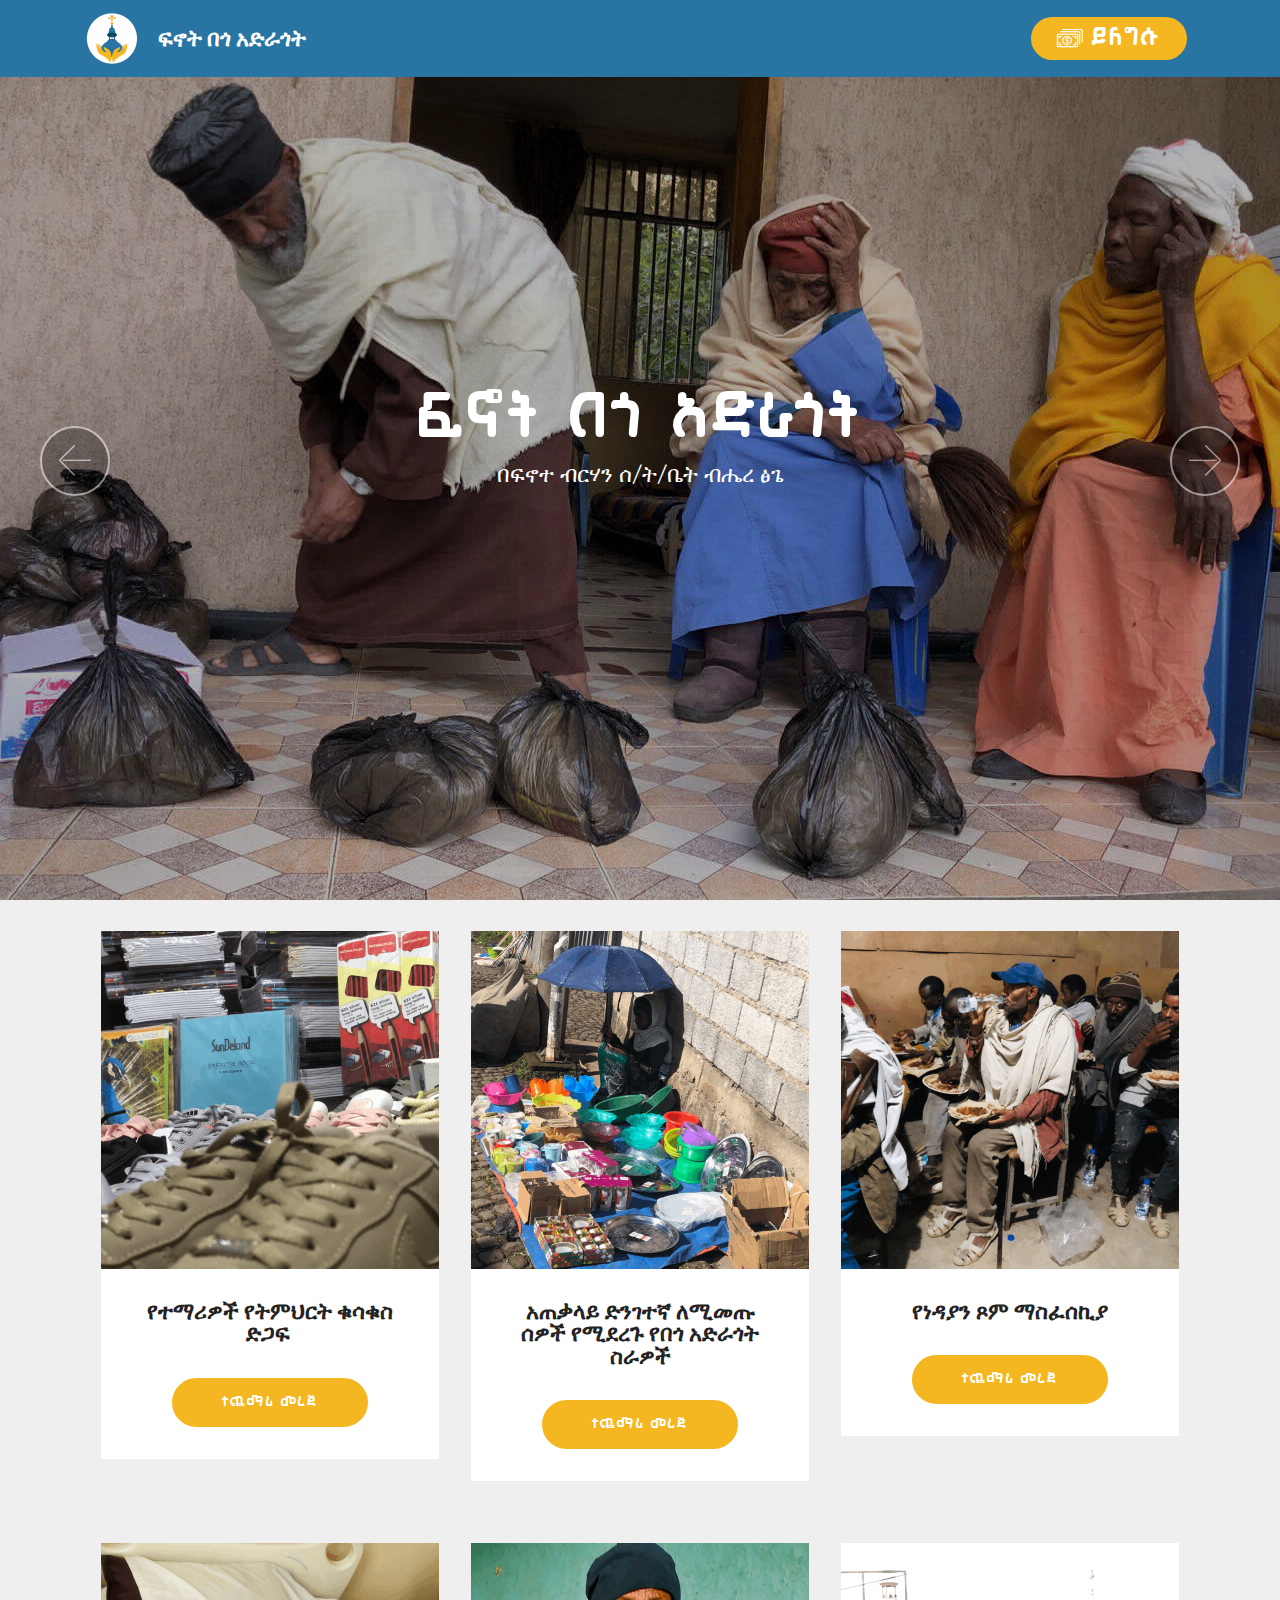
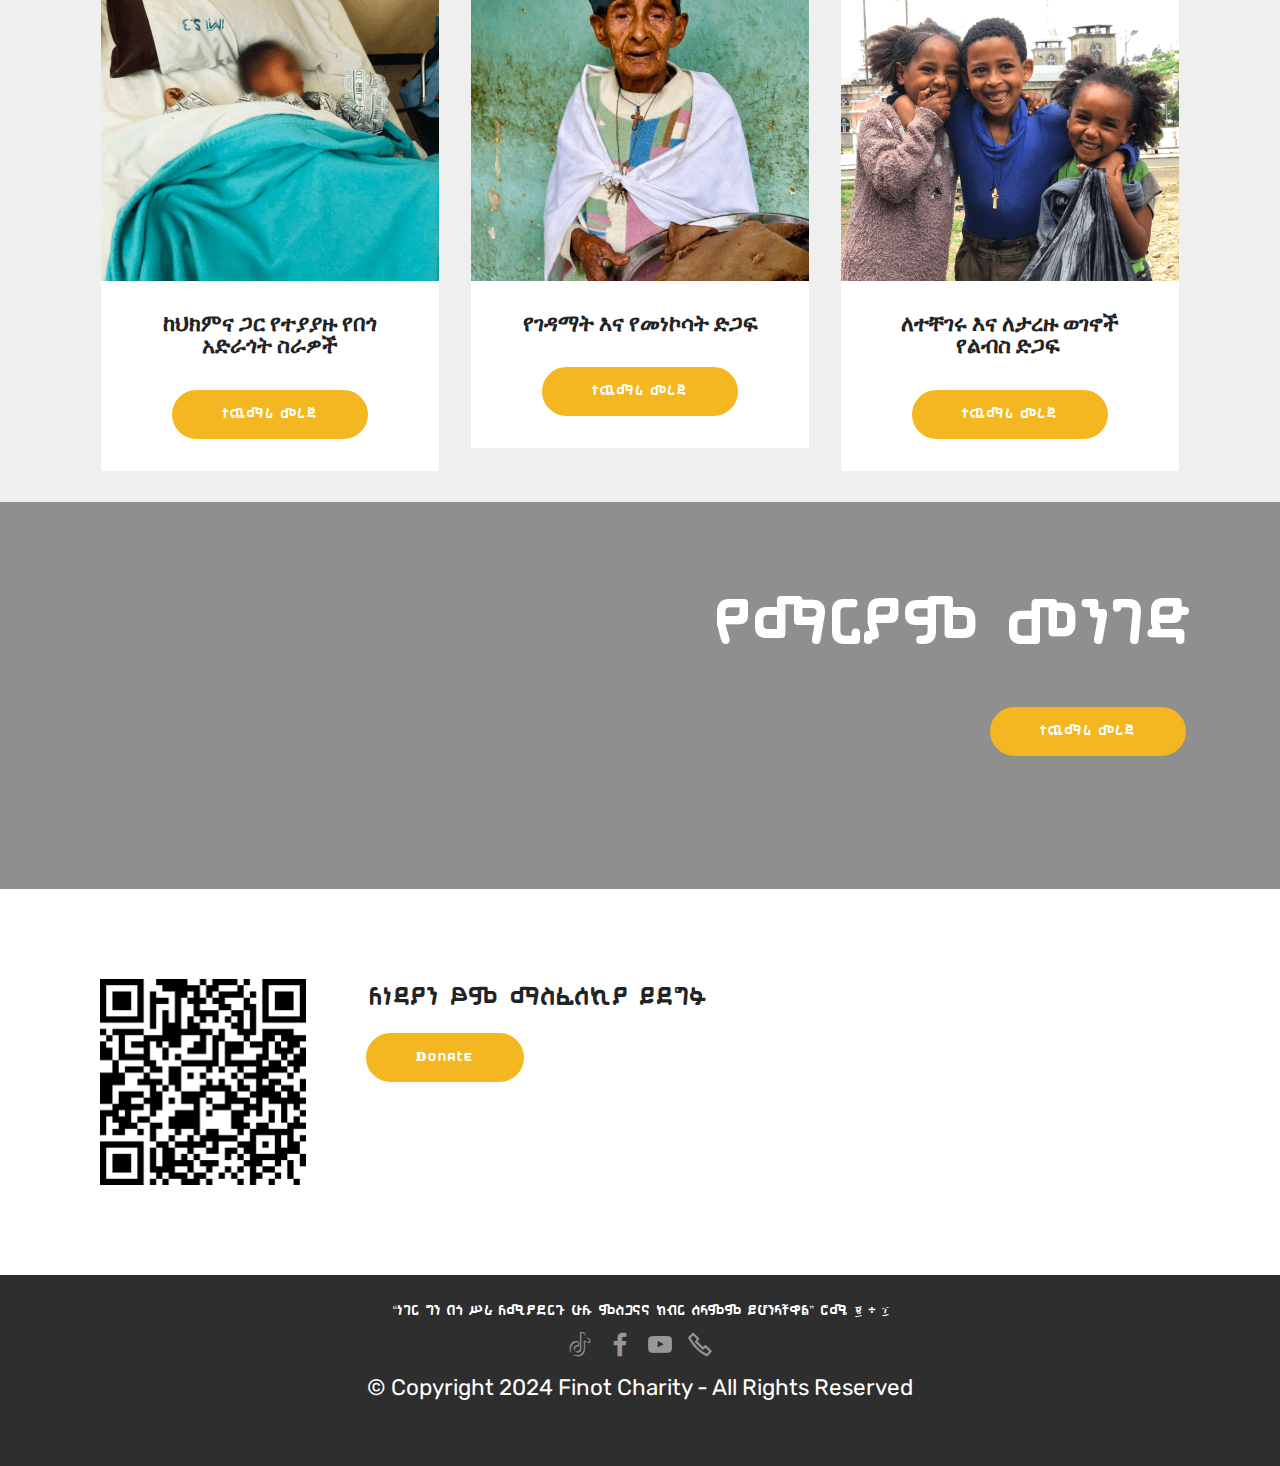
==== commit ea9f6489: "Add files via upload" ====
--- a/index.html
+++ b/index.html
@@ -1,7 +1,7 @@
 <!DOCTYPE html>
 <html  >
 <head>
-
+  <!-- Site made with Mobirise Website Builder v4.12.4, https://mobirise.com -->
   <meta charset="UTF-8">
   <meta http-equiv="X-UA-Compatible" content="IE=edge">
   <meta name="generator" content="Mobirise v4.12.4, mobirise.com">
@@ -43,11 +43,11 @@
         <div class="menu-logo">
             <div class="navbar-brand">
                 <span class="navbar-logo">
-                    <a href="index.html#features3-b">
+                    <a href="index.html">
                          <img src="assets/images/finot-charity-logo-only-circle-130x121.png" alt="Logo" title="" style="height: 3.8rem;">
                     </a>
                 </span>
-                <span class="navbar-caption-wrap"><a class="navbar-caption text-white display-5" href="index.html#top">
+                <span class="navbar-caption-wrap"><a class="navbar-caption text-white display-5" href="index.html">
                         ፍኖት በጎ አድራጎት</a></span>
             </div>
         </div>
@@ -58,11 +58,11 @@
     </nav>
 </section>
 
-<section class="engine"><a href="https://mobirise.info/k">how to develop your own website</a></section><section class="carousel slide cid-uwDzRgu3Na" data-interval="false" id="slider1-e">
-
-    
-
-    <div class="full-screen"><div class="mbr-slider slide carousel" data-keyboard="false" data-ride="carousel" data-interval="3000" data-pause="true"><div class="carousel-inner" role="listbox"><div class="carousel-item slider-fullscreen-image" data-bg-video-slide="false" style="background-image: url(assets/images/photo-1-2024-12-11-13-30-49-1280x960.jpg);"><div class="container container-slide"><div class="image_wrapper"><div class="mbr-overlay" style="opacity: 0.3;"></div><img src="assets/images/photo-1-2024-12-11-13-30-49-1280x960.jpg" alt="" title=""><div class="carousel-caption justify-content-center"><div class="col-10 align-center"><h2 class="mbr-fonts-style display-1">ፍኖት በጎ አድራጎት</h2><p class="lead mbr-text mbr-fonts-style display-5">በፍኖተ ብርሃን ሰ/ት/ቤት ብሔረ ፅጌ</p></div></div></div></div></div><div class="carousel-item slider-fullscreen-image" data-bg-video-slide="false" style="background-image: url(assets/images/photo-1-2024-12-11-13-43-54-1280x960.jpg);"><div class="container container-slide"><div class="image_wrapper"><div class="mbr-overlay" style="opacity: 0.2;"></div><img src="assets/images/photo-1-2024-12-11-13-43-54-1280x960.jpg" alt="" title=""><div class="carousel-caption justify-content-center"><div class="col-10 align-center"><h2 class="mbr-fonts-style display-1">ፍኖት በጎ አድራጎት</h2><p class="lead mbr-text mbr-fonts-style display-5">በፍኖተ ብርሃን ሰ/ት/ቤት ብሔረ ፅጌ</p></div></div></div></div></div><div class="carousel-item slider-fullscreen-image active" data-bg-video-slide="false" style="background-image: url(assets/images/photo-2-2024-12-11-13-43-54-1280x960.jpg);"><div class="container container-slide"><div class="image_wrapper"><div class="mbr-overlay" style="opacity: 0.3;"></div><img src="assets/images/photo-2-2024-12-11-13-43-54-1280x960.jpg" alt="" title=""><div class="carousel-caption justify-content-center"><div class="col-10 align-center"><h2 class="mbr-fonts-style display-1">ፍኖት በጎ አድራጎት</h2><p class="lead mbr-text mbr-fonts-style display-5">በፍኖተ ብርሃን ሰ/ት/ቤት ብሔረ ፅጌ</p><div class="mbr-section-btn" buttons="0"><a class="btn display-4 btn-primary" href="index.html#header7-39">የማርያም መንገድ</a> </div></div></div></div></div></div><div class="carousel-item slider-fullscreen-image" data-bg-video-slide="false" style="background-image: url(assets/images/photo-3-2024-12-11-13-43-54-1280x960.jpg);"><div class="container container-slide"><div class="image_wrapper"><div class="mbr-overlay" style="opacity: 0.3;"></div><img src="assets/images/photo-3-2024-12-11-13-43-54-1280x960.jpg" alt="" title=""><div class="carousel-caption justify-content-center"><div class="col-10 align-center"><h2 class="mbr-fonts-style display-1">ፍኖት በጎ አድራጎት</h2><p class="lead mbr-text mbr-fonts-style display-5">በፍኖተ ብርሃን ሰ/ት/ቤት ብሔረ ፅጌ</p></div></div></div></div></div><div class="carousel-item slider-fullscreen-image" data-bg-video-slide="false" style="background-image: url(assets/images/photo-4-2024-12-11-13-43-54-1280x960.jpg);"><div class="container container-slide"><div class="image_wrapper"><div class="mbr-overlay" style="opacity: 0.3;"></div><img src="assets/images/photo-4-2024-12-11-13-43-54-1280x960.jpg" alt="" title=""><div class="carousel-caption justify-content-center"><div class="col-10 align-center"><h2 class="mbr-fonts-style display-1">ፍኖት በጎ አድራጎት</h2><p class="lead mbr-text mbr-fonts-style display-5">በፍኖተ ብርሃን ሰ/ት/ቤት ብሔረ ፅጌ</p></div></div></div></div></div><div class="carousel-item slider-fullscreen-image" data-bg-video-slide="false" style="background-image: url(assets/images/photo-5-2024-12-11-13-43-54-1280x960.jpg);"><div class="container container-slide"><div class="image_wrapper"><div class="mbr-overlay" style="opacity: 0.3;"></div><img src="assets/images/photo-5-2024-12-11-13-43-54-1280x960.jpg" alt="" title=""><div class="carousel-caption justify-content-center"><div class="col-10 align-center"><h2 class="mbr-fonts-style display-1">ፍኖት በጎ አድራጎት</h2><p class="lead mbr-text mbr-fonts-style display-5">በፍኖተ ብርሃን ሰ/ት/ቤት ብሔረ ፅጌ</p></div></div></div></div></div></div><a data-app-prevent-settings="" class="carousel-control carousel-control-prev" role="button" data-slide="prev" href="#slider1-e"><span aria-hidden="true" class="mbri-left mbr-iconfont"></span><span class="sr-only">Previous</span></a><a data-app-prevent-settings="" class="carousel-control carousel-control-next" role="button" data-slide="next" href="#slider1-e"><span aria-hidden="true" class="mbri-right mbr-iconfont"></span><span class="sr-only">Next</span></a></div></div>
+<section class="engine"><a href="https://mobirise.info/g">how to build your own site for free</a></section><section class="carousel slide cid-uwDzRgu3Na" data-interval="false" id="slider1-e">
+
+    
+
+    <div class="full-screen"><div class="mbr-slider slide carousel" data-keyboard="false" data-ride="carousel" data-interval="3000" data-pause="true"><div class="carousel-inner" role="listbox"><div class="carousel-item slider-fullscreen-image" data-bg-video-slide="false" style="background-image: url(assets/images/photo-1-2024-12-11-13-30-49-1280x960.jpg);"><div class="container container-slide"><div class="image_wrapper"><div class="mbr-overlay" style="opacity: 0.3;"></div><img src="assets/images/photo-1-2024-12-11-13-30-49-1280x960.jpg" alt="" title=""><div class="carousel-caption justify-content-center"><div class="col-10 align-center"><h2 class="mbr-fonts-style display-1">ፍኖት በጎ አድራጎት</h2><p class="lead mbr-text mbr-fonts-style display-5">በፍኖተ ብርሃን ሰ/ት/ቤት ብሔረ ፅጌ</p></div></div></div></div></div><div class="carousel-item slider-fullscreen-image" data-bg-video-slide="false" style="background-image: url(assets/images/photo-1-2024-12-11-13-43-54-1280x960.jpg);"><div class="container container-slide"><div class="image_wrapper"><div class="mbr-overlay" style="opacity: 0.2;"></div><img src="assets/images/photo-1-2024-12-11-13-43-54-1280x960.jpg" alt="" title=""><div class="carousel-caption justify-content-center"><div class="col-10 align-center"><h2 class="mbr-fonts-style display-1">ፍኖት በጎ አድራጎት</h2><p class="lead mbr-text mbr-fonts-style display-5">በፍኖተ ብርሃን ሰ/ት/ቤት ብሔረ ፅጌ</p></div></div></div></div></div><div class="carousel-item slider-fullscreen-image" data-bg-video-slide="false" style="background-image: url(assets/images/photo-2-2024-12-11-13-43-54-1280x960.jpg);"><div class="container container-slide"><div class="image_wrapper"><div class="mbr-overlay" style="opacity: 0.3;"></div><img src="assets/images/photo-2-2024-12-11-13-43-54-1280x960.jpg" alt="" title=""><div class="carousel-caption justify-content-center"><div class="col-10 align-center"><h2 class="mbr-fonts-style display-1">ፍኖት በጎ አድራጎት</h2><p class="lead mbr-text mbr-fonts-style display-5">በፍኖተ ብርሃን ሰ/ት/ቤት ብሔረ ፅጌ</p><div class="mbr-section-btn" buttons="0"><a class="btn display-4 btn-primary" href="index.html#header7-39">የማርያም መንገድ</a> </div></div></div></div></div></div><div class="carousel-item slider-fullscreen-image active" data-bg-video-slide="false" style="background-image: url(assets/images/photo-3-2024-12-11-13-43-54-1280x960.jpg);"><div class="container container-slide"><div class="image_wrapper"><div class="mbr-overlay" style="opacity: 0.3;"></div><img src="assets/images/photo-3-2024-12-11-13-43-54-1280x960.jpg" alt="" title=""><div class="carousel-caption justify-content-center"><div class="col-10 align-center"><h2 class="mbr-fonts-style display-1">ፍኖት በጎ አድራጎት</h2><p class="lead mbr-text mbr-fonts-style display-5">በፍኖተ ብርሃን ሰ/ት/ቤት ብሔረ ፅጌ</p></div></div></div></div></div><div class="carousel-item slider-fullscreen-image" data-bg-video-slide="false" style="background-image: url(assets/images/photo-4-2024-12-11-13-43-54-1280x960.jpg);"><div class="container container-slide"><div class="image_wrapper"><div class="mbr-overlay" style="opacity: 0.3;"></div><img src="assets/images/photo-4-2024-12-11-13-43-54-1280x960.jpg" alt="" title=""><div class="carousel-caption justify-content-center"><div class="col-10 align-center"><h2 class="mbr-fonts-style display-1">ፍኖት በጎ አድራጎት</h2><p class="lead mbr-text mbr-fonts-style display-5">በፍኖተ ብርሃን ሰ/ት/ቤት ብሔረ ፅጌ</p></div></div></div></div></div><div class="carousel-item slider-fullscreen-image" data-bg-video-slide="false" style="background-image: url(assets/images/photo-5-2024-12-11-13-43-54-1280x960.jpg);"><div class="container container-slide"><div class="image_wrapper"><div class="mbr-overlay" style="opacity: 0.3;"></div><img src="assets/images/photo-5-2024-12-11-13-43-54-1280x960.jpg" alt="" title=""><div class="carousel-caption justify-content-center"><div class="col-10 align-center"><h2 class="mbr-fonts-style display-1">ፍኖት በጎ አድራጎት</h2><p class="lead mbr-text mbr-fonts-style display-5">በፍኖተ ብርሃን ሰ/ት/ቤት ብሔረ ፅጌ</p></div></div></div></div></div></div><a data-app-prevent-settings="" class="carousel-control carousel-control-prev" role="button" data-slide="prev" href="#slider1-e"><span aria-hidden="true" class="mbri-left mbr-iconfont"></span><span class="sr-only">Previous</span></a><a data-app-prevent-settings="" class="carousel-control carousel-control-next" role="button" data-slide="next" href="#slider1-e"><span aria-hidden="true" class="mbri-right mbr-iconfont"></span><span class="sr-only">Next</span></a></div></div>
 
 </section>
 
--- a/assets/mobirise/css/mbr-additional.css
+++ b/assets/mobirise/css/mbr-additional.css
@@ -2626,7 +2626,7 @@
 }
 .cid-uwD0LsgMjy {
   padding-top: 30px;
-  padding-bottom: 15px;
+  padding-bottom: 60px;
   background-color: #2e2e2e;
 }
 .cid-uwD0LsgMjy .row-links {
@@ -3306,7 +3306,7 @@
 }
 .cid-uwLRvqce1x {
   padding-top: 30px;
-  padding-bottom: 15px;
+  padding-bottom: 60px;
   background-color: #2e2e2e;
 }
 .cid-uwLRvqce1x .row-links {
@@ -4026,7 +4026,7 @@
 }
 .cid-uwLRvP4yzA {
   padding-top: 30px;
-  padding-bottom: 15px;
+  padding-bottom: 60px;
   background-color: #2e2e2e;
 }
 .cid-uwLRvP4yzA .row-links {
@@ -4706,7 +4706,7 @@
 }
 .cid-uwLRwb8AfE {
   padding-top: 30px;
-  padding-bottom: 15px;
+  padding-bottom: 60px;
   background-color: #2e2e2e;
 }
 .cid-uwLRwb8AfE .row-links {
@@ -5426,7 +5426,7 @@
 }
 .cid-uwLRwwjdtU {
   padding-top: 30px;
-  padding-bottom: 15px;
+  padding-bottom: 60px;
   background-color: #2e2e2e;
 }
 .cid-uwLRwwjdtU .row-links {
@@ -6106,7 +6106,7 @@
 }
 .cid-uwLTbZAgcK {
   padding-top: 30px;
-  padding-bottom: 15px;
+  padding-bottom: 60px;
   background-color: #2e2e2e;
 }
 .cid-uwLTbZAgcK .row-links {
@@ -6826,7 +6826,7 @@
 }
 .cid-uxf5LVJdzj {
   padding-top: 30px;
-  padding-bottom: 15px;
+  padding-bottom: 60px;
   background-color: #2e2e2e;
 }
 .cid-uxf5LVJdzj .row-links {
--- a/assets/mobirise/css/mbr-additional.css
+++ b/assets/mobirise/css/mbr-additional.css
@@ -2626,7 +2626,7 @@
 }
 .cid-uwD0LsgMjy {
   padding-top: 30px;
-  padding-bottom: 15px;
+  padding-bottom: 60px;
   background-color: #2e2e2e;
 }
 .cid-uwD0LsgMjy .row-links {
@@ -3306,7 +3306,7 @@
 }
 .cid-uwLRvqce1x {
   padding-top: 30px;
-  padding-bottom: 15px;
+  padding-bottom: 60px;
   background-color: #2e2e2e;
 }
 .cid-uwLRvqce1x .row-links {
@@ -4026,7 +4026,7 @@
 }
 .cid-uwLRvP4yzA {
   padding-top: 30px;
-  padding-bottom: 15px;
+  padding-bottom: 60px;
   background-color: #2e2e2e;
 }
 .cid-uwLRvP4yzA .row-links {
@@ -4706,7 +4706,7 @@
 }
 .cid-uwLRwb8AfE {
   padding-top: 30px;
-  padding-bottom: 15px;
+  padding-bottom: 60px;
   background-color: #2e2e2e;
 }
 .cid-uwLRwb8AfE .row-links {
@@ -5426,7 +5426,7 @@
 }
 .cid-uwLRwwjdtU {
   padding-top: 30px;
-  padding-bottom: 15px;
+  padding-bottom: 60px;
   background-color: #2e2e2e;
 }
 .cid-uwLRwwjdtU .row-links {
@@ -6106,7 +6106,7 @@
 }
 .cid-uwLTbZAgcK {
   padding-top: 30px;
-  padding-bottom: 15px;
+  padding-bottom: 60px;
   background-color: #2e2e2e;
 }
 .cid-uwLTbZAgcK .row-links {
@@ -6826,7 +6826,7 @@
 }
 .cid-uxf5LVJdzj {
   padding-top: 30px;
-  padding-bottom: 15px;
+  padding-bottom: 60px;
   background-color: #2e2e2e;
 }
 .cid-uxf5LVJdzj .row-links {
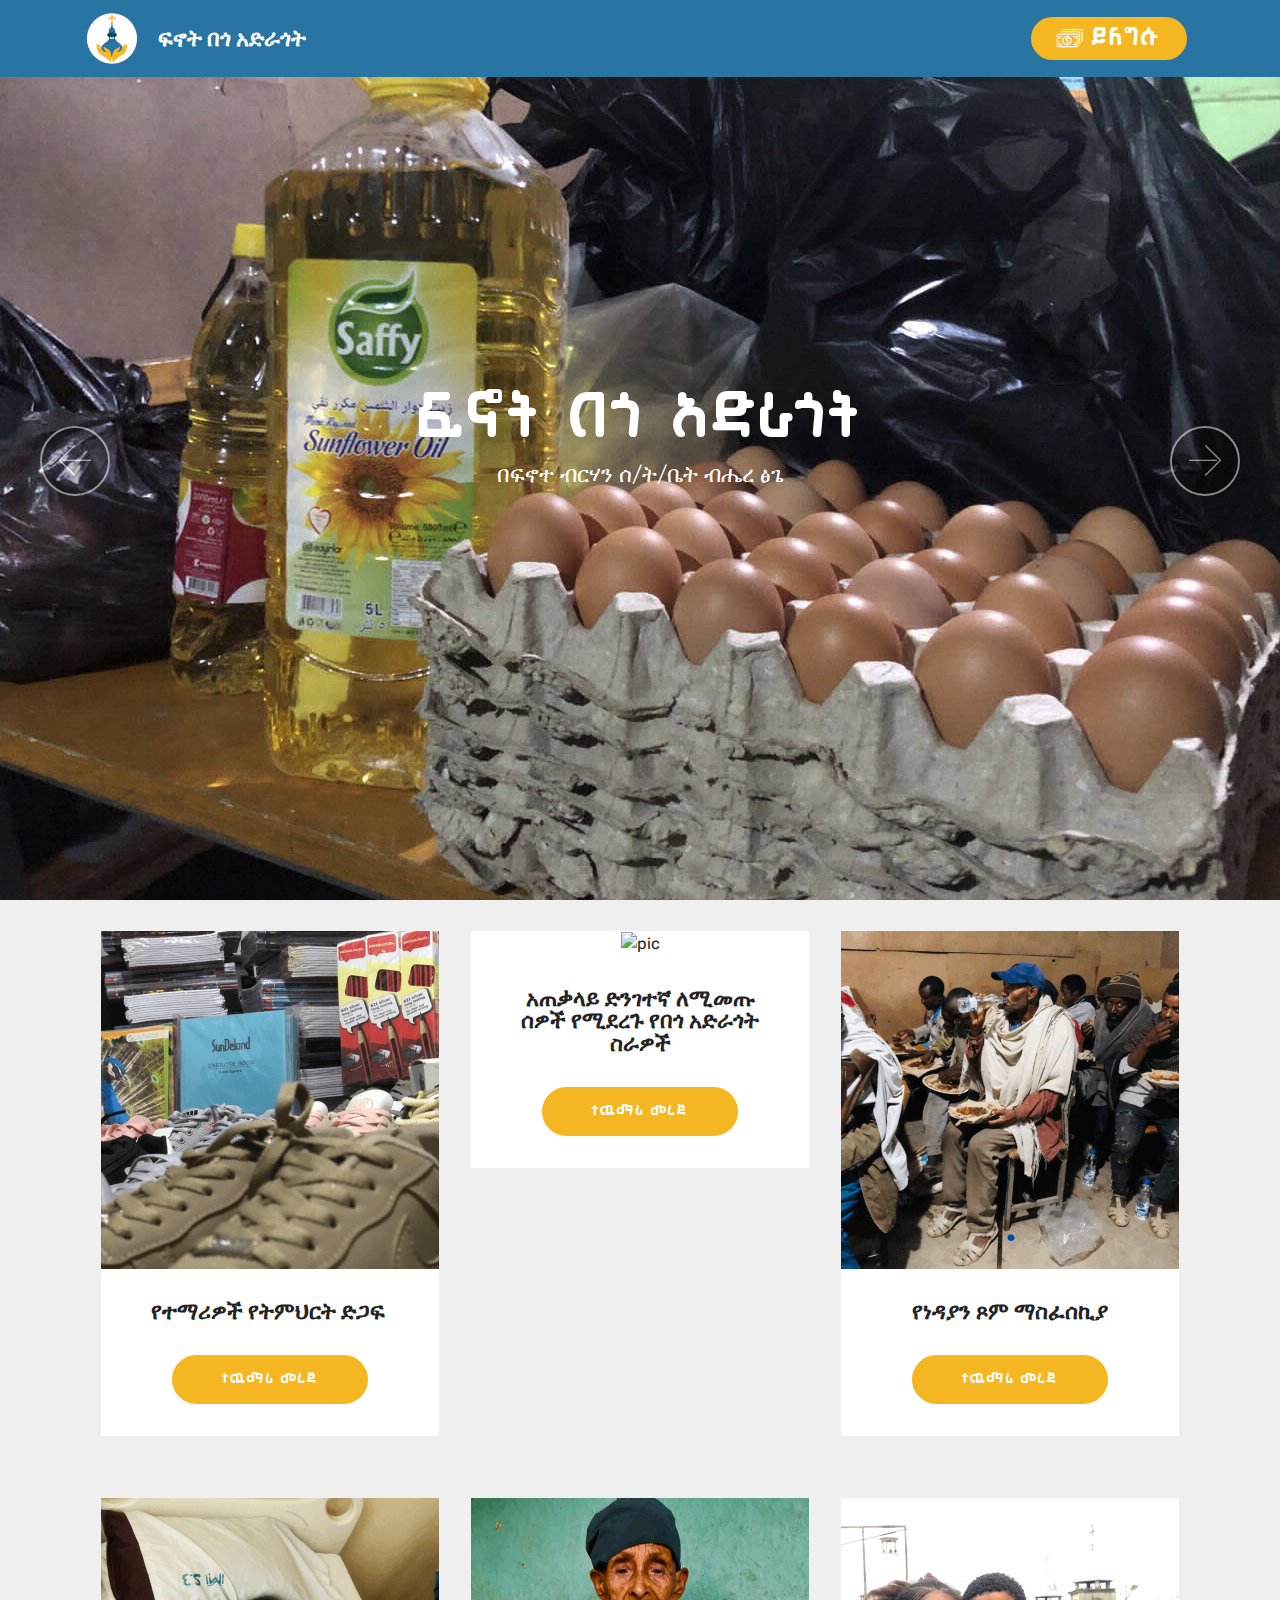
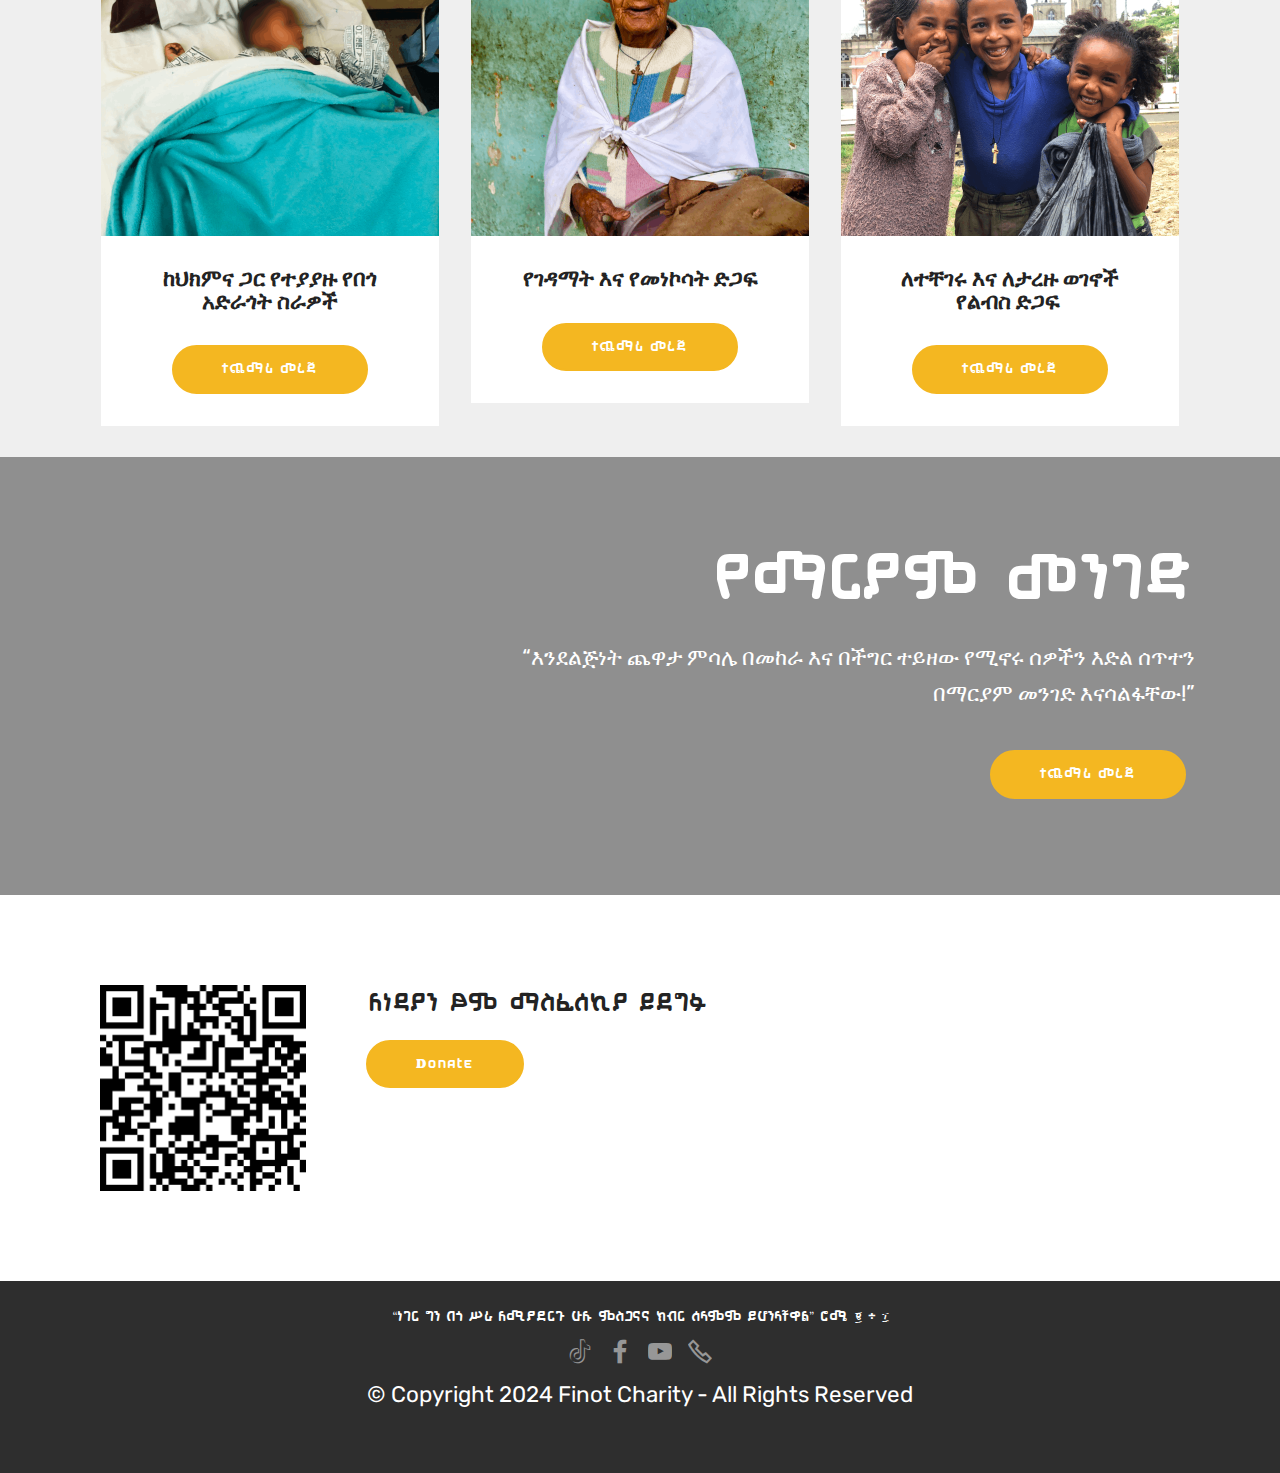
==== commit 70c22b69: "Add files via upload" ====
--- a/index.html
+++ b/index.html
@@ -8,7 +8,7 @@
   <meta name="viewport" content="width=device-width, initial-scale=1, minimum-scale=1">
   <link rel="shortcut icon" href="assets/images/finot-charity-logo-only-circle-130x121.png" type="image/x-icon">
   <meta name="description" content="">
-  
+  <meta name="google-adsense-account" content="ca-pub-8570130981313669">
   
   <title>Home</title>
   <link rel="stylesheet" href="assets/web/assets/mobirise-icons2/mobirise2.css">
@@ -22,7 +22,8 @@
   <link rel="stylesheet" href="assets/theme/css/style.css">
   <link href="assets/fonts/style.css" rel="stylesheet">
   <link rel="preload" as="style" href="assets/mobirise/css/mbr-additional.css"><link rel="stylesheet" href="assets/mobirise/css/mbr-additional.css" type="text/css">
-  
+  <script async src="https://pagead2.googlesyndication.com/pagead/js/adsbygoogle.js?client=ca-pub-8570130981313669"
+     crossorigin="anonymous"></script>
   
   
 </head>
@@ -53,16 +54,16 @@
         </div>
         <div class="collapse navbar-collapse" id="navbarSupportedContent">
             
-            <div class="navbar-buttons mbr-section-btn"><a class="btn btn-sm btn-primary display-2" href="donate.html"><span class="mbri-cash mbr-iconfont mbr-iconfont-btn"></span>ይለግሱ</a></div>
+            <div class="navbar-buttons mbr-section-btn"><a class="btn btn-sm btn-primary display-2" href="https://santimfundme.com/campaigns/022635469c87-96c216398f18"><span class="mbri-cash mbr-iconfont mbr-iconfont-btn"></span>ይለግሱ</a></div>
         </div>
     </nav>
 </section>
 
-<section class="engine"><a href="https://mobirise.info/g">how to build your own site for free</a></section><section class="carousel slide cid-uwDzRgu3Na" data-interval="false" id="slider1-e">
-
-    
-
-    <div class="full-screen"><div class="mbr-slider slide carousel" data-keyboard="false" data-ride="carousel" data-interval="3000" data-pause="true"><div class="carousel-inner" role="listbox"><div class="carousel-item slider-fullscreen-image" data-bg-video-slide="false" style="background-image: url(assets/images/photo-1-2024-12-11-13-30-49-1280x960.jpg);"><div class="container container-slide"><div class="image_wrapper"><div class="mbr-overlay" style="opacity: 0.3;"></div><img src="assets/images/photo-1-2024-12-11-13-30-49-1280x960.jpg" alt="" title=""><div class="carousel-caption justify-content-center"><div class="col-10 align-center"><h2 class="mbr-fonts-style display-1">ፍኖት በጎ አድራጎት</h2><p class="lead mbr-text mbr-fonts-style display-5">በፍኖተ ብርሃን ሰ/ት/ቤት ብሔረ ፅጌ</p></div></div></div></div></div><div class="carousel-item slider-fullscreen-image" data-bg-video-slide="false" style="background-image: url(assets/images/photo-1-2024-12-11-13-43-54-1280x960.jpg);"><div class="container container-slide"><div class="image_wrapper"><div class="mbr-overlay" style="opacity: 0.2;"></div><img src="assets/images/photo-1-2024-12-11-13-43-54-1280x960.jpg" alt="" title=""><div class="carousel-caption justify-content-center"><div class="col-10 align-center"><h2 class="mbr-fonts-style display-1">ፍኖት በጎ አድራጎት</h2><p class="lead mbr-text mbr-fonts-style display-5">በፍኖተ ብርሃን ሰ/ት/ቤት ብሔረ ፅጌ</p></div></div></div></div></div><div class="carousel-item slider-fullscreen-image" data-bg-video-slide="false" style="background-image: url(assets/images/photo-2-2024-12-11-13-43-54-1280x960.jpg);"><div class="container container-slide"><div class="image_wrapper"><div class="mbr-overlay" style="opacity: 0.3;"></div><img src="assets/images/photo-2-2024-12-11-13-43-54-1280x960.jpg" alt="" title=""><div class="carousel-caption justify-content-center"><div class="col-10 align-center"><h2 class="mbr-fonts-style display-1">ፍኖት በጎ አድራጎት</h2><p class="lead mbr-text mbr-fonts-style display-5">በፍኖተ ብርሃን ሰ/ት/ቤት ብሔረ ፅጌ</p><div class="mbr-section-btn" buttons="0"><a class="btn display-4 btn-primary" href="index.html#header7-39">የማርያም መንገድ</a> </div></div></div></div></div></div><div class="carousel-item slider-fullscreen-image active" data-bg-video-slide="false" style="background-image: url(assets/images/photo-3-2024-12-11-13-43-54-1280x960.jpg);"><div class="container container-slide"><div class="image_wrapper"><div class="mbr-overlay" style="opacity: 0.3;"></div><img src="assets/images/photo-3-2024-12-11-13-43-54-1280x960.jpg" alt="" title=""><div class="carousel-caption justify-content-center"><div class="col-10 align-center"><h2 class="mbr-fonts-style display-1">ፍኖት በጎ አድራጎት</h2><p class="lead mbr-text mbr-fonts-style display-5">በፍኖተ ብርሃን ሰ/ት/ቤት ብሔረ ፅጌ</p></div></div></div></div></div><div class="carousel-item slider-fullscreen-image" data-bg-video-slide="false" style="background-image: url(assets/images/photo-4-2024-12-11-13-43-54-1280x960.jpg);"><div class="container container-slide"><div class="image_wrapper"><div class="mbr-overlay" style="opacity: 0.3;"></div><img src="assets/images/photo-4-2024-12-11-13-43-54-1280x960.jpg" alt="" title=""><div class="carousel-caption justify-content-center"><div class="col-10 align-center"><h2 class="mbr-fonts-style display-1">ፍኖት በጎ አድራጎት</h2><p class="lead mbr-text mbr-fonts-style display-5">በፍኖተ ብርሃን ሰ/ት/ቤት ብሔረ ፅጌ</p></div></div></div></div></div><div class="carousel-item slider-fullscreen-image" data-bg-video-slide="false" style="background-image: url(assets/images/photo-5-2024-12-11-13-43-54-1280x960.jpg);"><div class="container container-slide"><div class="image_wrapper"><div class="mbr-overlay" style="opacity: 0.3;"></div><img src="assets/images/photo-5-2024-12-11-13-43-54-1280x960.jpg" alt="" title=""><div class="carousel-caption justify-content-center"><div class="col-10 align-center"><h2 class="mbr-fonts-style display-1">ፍኖት በጎ አድራጎት</h2><p class="lead mbr-text mbr-fonts-style display-5">በፍኖተ ብርሃን ሰ/ት/ቤት ብሔረ ፅጌ</p></div></div></div></div></div></div><a data-app-prevent-settings="" class="carousel-control carousel-control-prev" role="button" data-slide="prev" href="#slider1-e"><span aria-hidden="true" class="mbri-left mbr-iconfont"></span><span class="sr-only">Previous</span></a><a data-app-prevent-settings="" class="carousel-control carousel-control-next" role="button" data-slide="next" href="#slider1-e"><span aria-hidden="true" class="mbri-right mbr-iconfont"></span><span class="sr-only">Next</span></a></div></div>
+<section class="engine"><a href="https://mobirise.info/l">free site templates</a></section><section class="carousel slide cid-uwDzRgu3Na" data-interval="false" id="slider1-e">
+
+    
+
+    <div class="full-screen"><div class="mbr-slider slide carousel" data-keyboard="false" data-ride="carousel" data-interval="3000" data-pause="true"><div class="carousel-inner" role="listbox"><div class="carousel-item slider-fullscreen-image" data-bg-video-slide="false" style="background-image: url(assets/images/photo-1-2024-12-11-13-43-54-1280x960.jpg);"><div class="container container-slide"><div class="image_wrapper"><div class="mbr-overlay" style="opacity: 0;"></div><img src="assets/images/photo-1-2024-12-11-13-43-54-1280x960.jpg" alt="" title=""><div class="carousel-caption justify-content-center"><div class="col-10 align-center"><h2 class="mbr-fonts-style display-1">ፍኖት በጎ አድራጎት</h2><p class="lead mbr-text mbr-fonts-style display-5">በፍኖተ ብርሃን ሰ/ት/ቤት ብሔረ ፅጌ</p></div></div></div></div></div><div class="carousel-item slider-fullscreen-image" data-bg-video-slide="false" style="background-image: url(assets/images/photo-3-2024-12-11-13-43-54-1280x960.jpeg);"><div class="container container-slide"><div class="image_wrapper"><div class="mbr-overlay" style="opacity: 0.1;"></div><img src="assets/images/photo-3-2024-12-11-13-43-54-1280x960.jpeg" alt="" title=""><div class="carousel-caption justify-content-center"><div class="col-10 align-center"><h2 class="mbr-fonts-style display-1">ፍኖት በጎ አድራጎት</h2><p class="lead mbr-text mbr-fonts-style display-5">በፍኖተ ብርሃን ሰ/ት/ቤት ብሔረ ፅጌ</p></div></div></div></div></div><div class="carousel-item slider-fullscreen-image" data-bg-video-slide="false" style="background-image: url(assets/images/photo-1-2024-12-20-09-33-8-1280x960.jpg);"><div class="container container-slide"><div class="image_wrapper"><div class="mbr-overlay" style="opacity: 0.1;"></div><img src="assets/images/photo-1-2024-12-20-09-33-8-1280x960.jpg" alt="" title=""><div class="carousel-caption justify-content-center"><div class="col-10 align-center"><h2 class="mbr-fonts-style display-1">ፍኖት በጎ አድራጎት</h2><p class="lead mbr-text mbr-fonts-style display-5">በፍኖተ ብርሃን ሰ/ት/ቤት ብሔረ ፅጌ</p></div></div></div></div></div><div class="carousel-item slider-fullscreen-image active" data-bg-video-slide="false" style="background-image: url(assets/images/photo-5-2024-12-11-13-43-54-1280x960.jpg);"><div class="container container-slide"><div class="image_wrapper"><div class="mbr-overlay" style="opacity: 0;"></div><img src="assets/images/photo-5-2024-12-11-13-43-54-1280x960.jpg" alt="" title=""><div class="carousel-caption justify-content-center"><div class="col-10 align-center"><h2 class="mbr-fonts-style display-1">ፍኖት በጎ አድራጎት</h2><p class="lead mbr-text mbr-fonts-style display-5">በፍኖተ ብርሃን ሰ/ት/ቤት ብሔረ ፅጌ</p></div></div></div></div></div></div><a data-app-prevent-settings="" class="carousel-control carousel-control-prev" role="button" data-slide="prev" href="#slider1-e"><span aria-hidden="true" class="mbri-left mbr-iconfont"></span><span class="sr-only">Previous</span></a><a data-app-prevent-settings="" class="carousel-control carousel-control-next" role="button" data-slide="next" href="#slider1-e"><span aria-hidden="true" class="mbri-right mbr-iconfont"></span><span class="sr-only">Next</span></a></div></div>
 
 </section>
 
@@ -79,7 +80,7 @@
                         <img src="assets/images/4-676x676.png" alt="pic" title="">
                     </div>
                     <div class="card-box">
-                        <h4 class="card-title mbr-fonts-style display-5"><strong>የተማሪዎች የትምህርት ቁሳቁስ ድጋፍ&nbsp;</strong></h4>
+                        <h4 class="card-title mbr-fonts-style display-5"><strong>የተማሪዎች የትምህርት ድጋፍ&nbsp;</strong></h4>
                         
                     </div>
                     <div class="mbr-section-btn text-center"><a href="page15.html" class="btn btn-primary display-4">
@@ -90,7 +91,7 @@
             <div class="card p-3 col-12 col-md-6 col-lg-4">
                 <div class="card-wrapper">
                     <div class="card-img">
-                        <img src="assets/images/2-676x676.png" alt="pic" title="">
+                        <img src="assets/images/photo-1-2024-12-20-09-44-42-676x901.jpeg" alt="pic" title="">
                     </div>
                     <div class="card-box">
                         <h4 class="card-title mbr-fonts-style display-5"><strong>አጠቃላይ ድንገተኛ ለሚመጡ ሰዎች የሚደረጉ የበጎ አድራጎት ስራዎች</strong></h4>
@@ -188,12 +189,14 @@
                 <h1 class="mbr-section-title mbr-white pb-3 mbr-fonts-style display-1">
                     የማርያም መንገድ</h1>
                 <div class="mbr-section-text mbr-white pb-3">
-                    
+                    <p class="mbr-text mbr-fonts-style display-5">
+                        “እንደልጅነት ጨዋታ ምሳሌ በመከራ እና በችግር ተይዘው የሚኖሩ ሰዎችን እድል ሰጥተን በማርያም መንገድ እናሳልፋቸው!”
+                    </p>
                 </div>
                 <div class="mbr-section-btn"><a class="btn btn-md btn-primary display-4" href="page16.html">ተጨማሪ መረጃ</a></div>
             </div>
 
-            <div class="mbr-figure" style="width: 60%;"><iframe class="mbr-embedded-video" src="https://www.youtube.com/embed/j6UtP1j9-SU?rel=0&amp;amp;showinfo=0&amp;autoplay=1&amp;loop=0" width="1280" height="720" frameborder="0" allowfullscreen></iframe></div>
+            <div class="mbr-figure" style="width: 60%;"><iframe class="mbr-embedded-video" src="https://www.youtube.com/playlist?list=PLKevoGlunZd__4fxLCGezjlcJRRPqxQB9&amp;loop=0&amp;autoplay=0" width="1280" height="720" frameborder="0" allowfullscreen></iframe></div>
 
         </div>
     </div>
@@ -219,7 +222,7 @@
                         
                     </div>
                     <!--Btn-->
-                    <div class="mbr-section-btn pt-3 align-center"><a href="donate.html" class="btn btn-primary display-4" target="_blank">
+                    <div class="mbr-section-btn pt-3 align-center"><a href="https://santimfundme.com/campaigns/022635469c87-96c216398f18" class="btn btn-primary display-4" target="_blank">
                             Donate</a></div>
                 </div>
             </div>
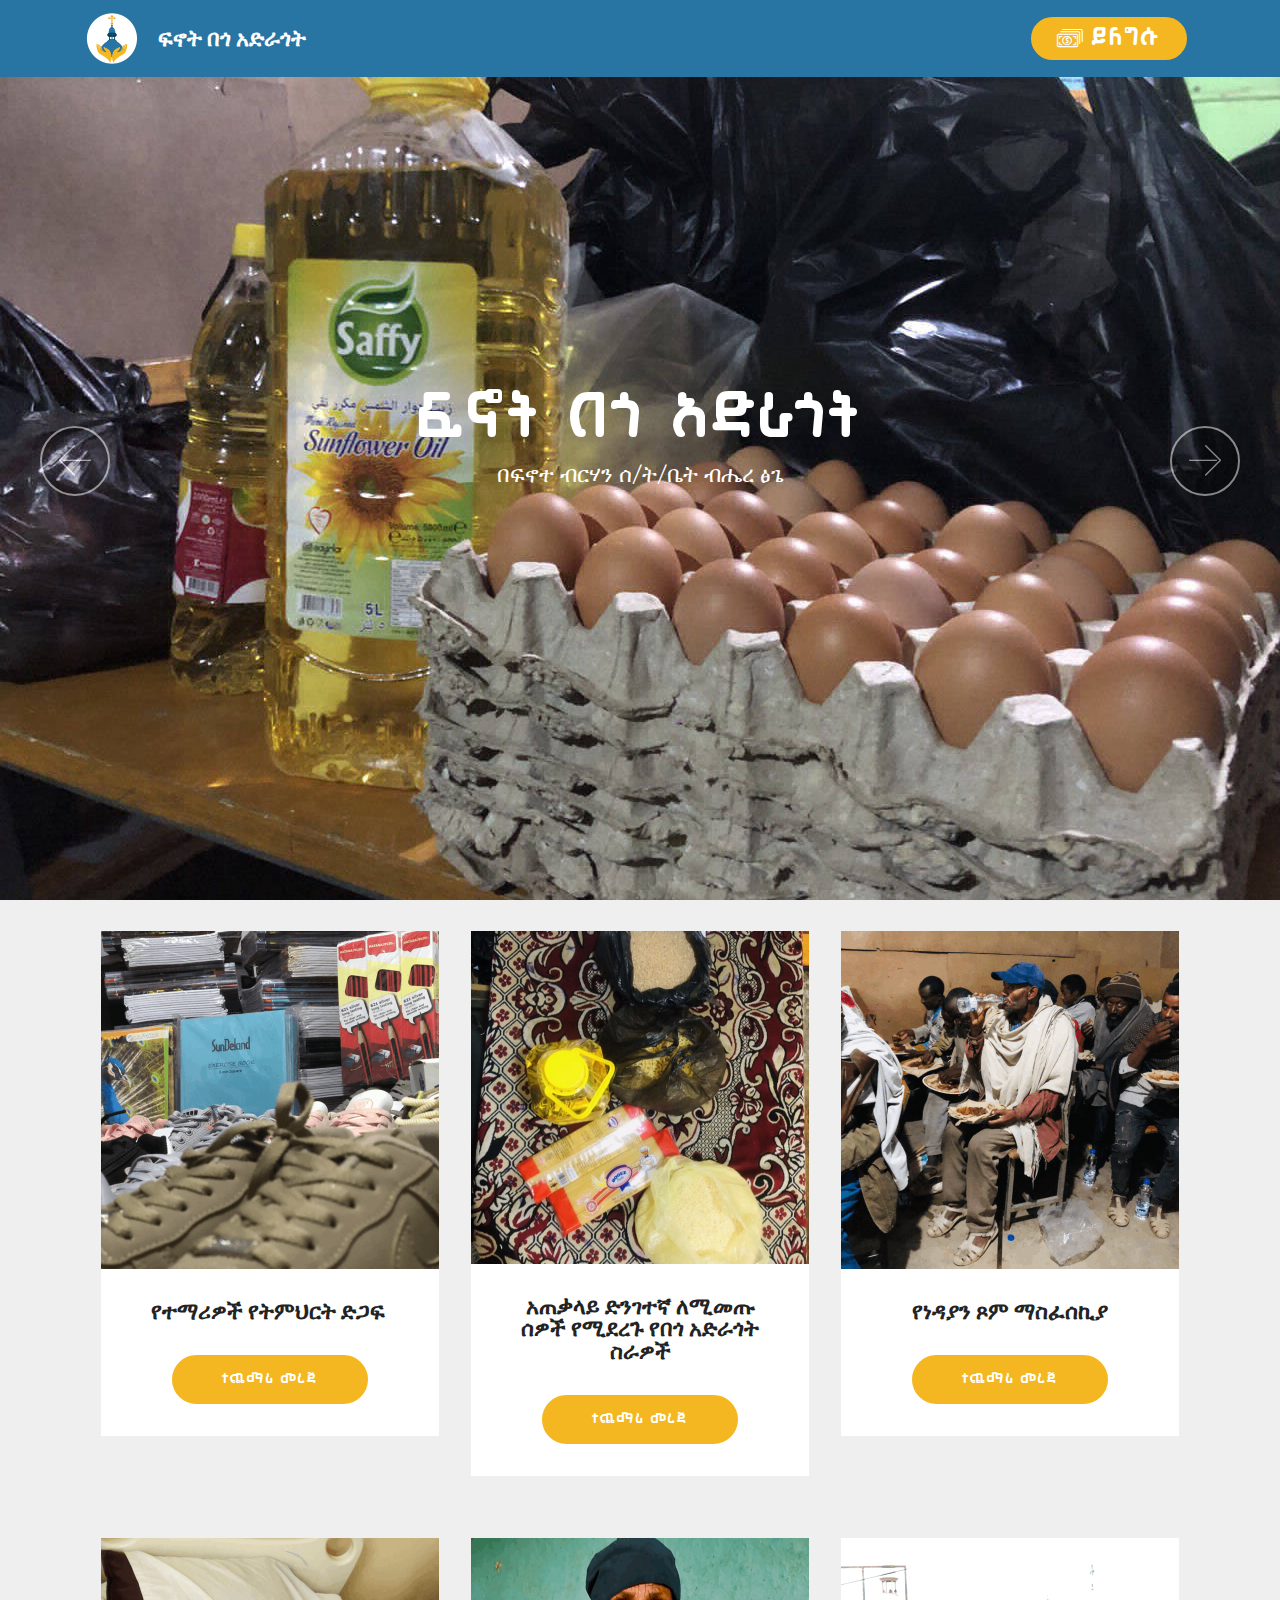
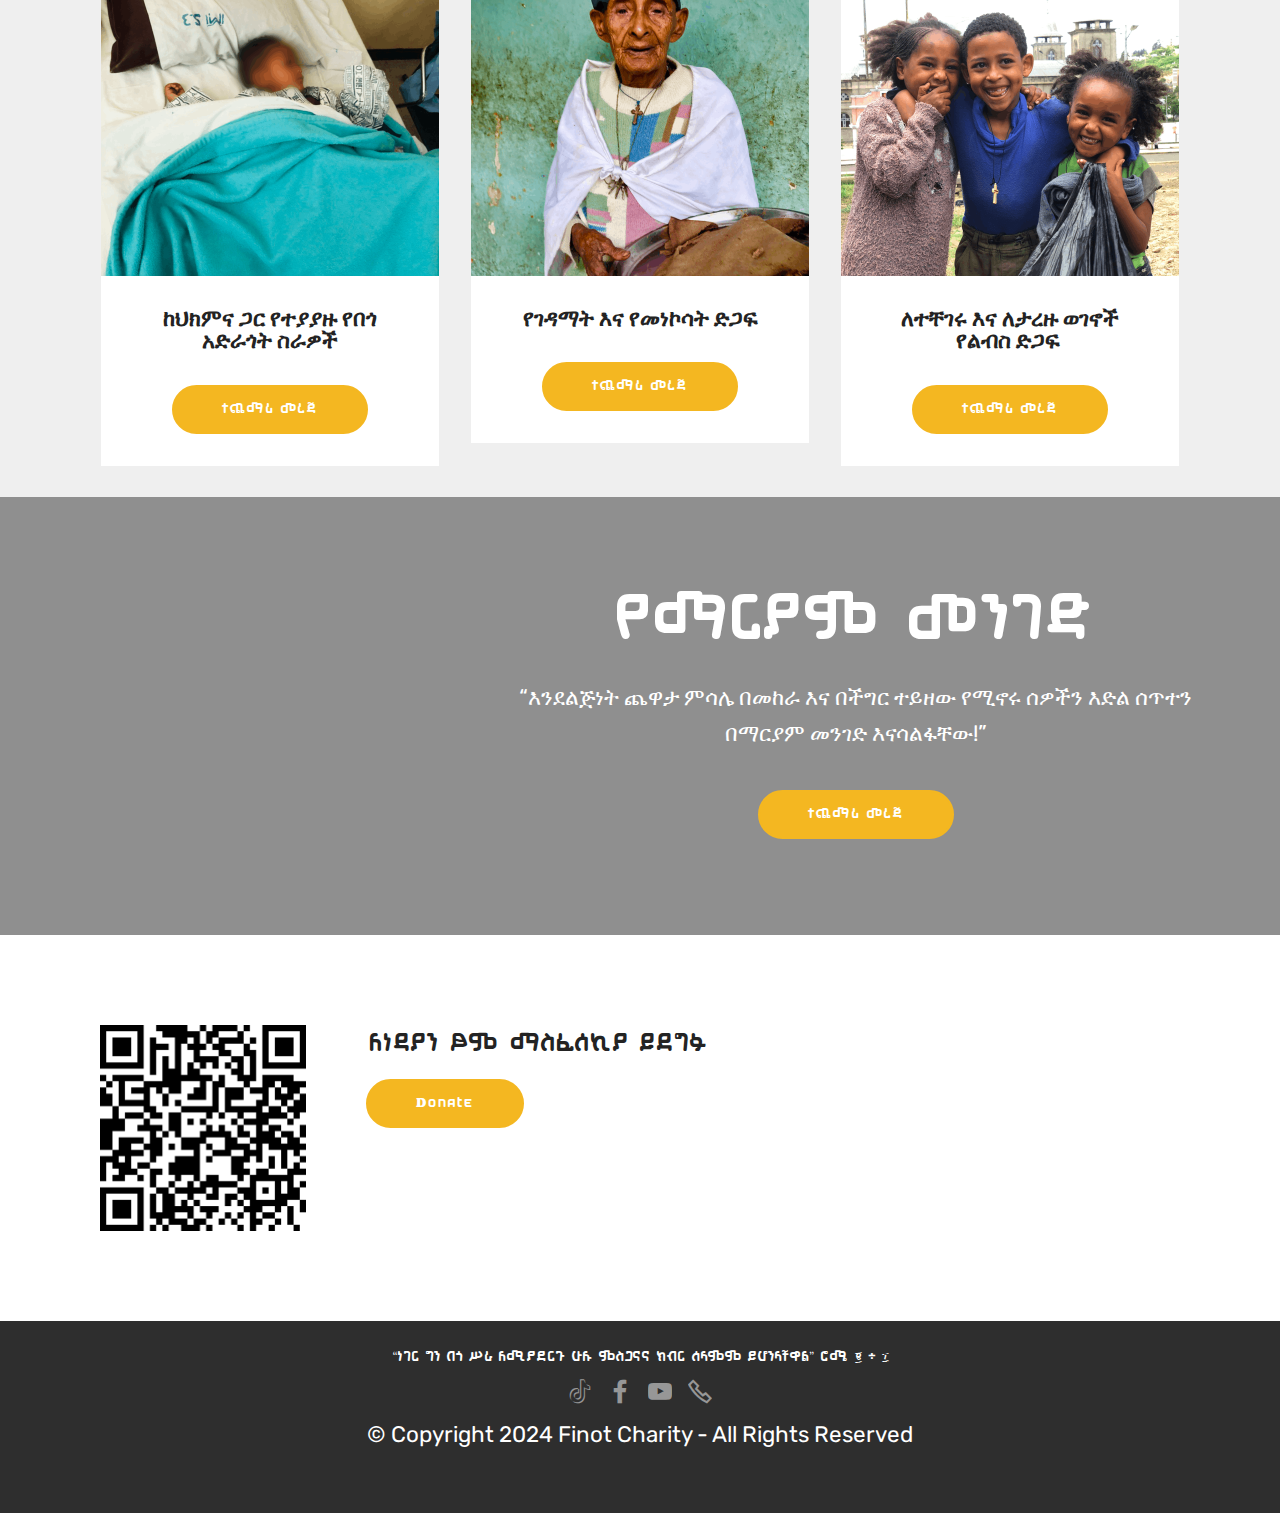
==== commit eb0b57af: "Add files via upload" ====
--- a/index.html
+++ b/index.html
@@ -196,7 +196,7 @@
                 <div class="mbr-section-btn"><a class="btn btn-md btn-primary display-4" href="page16.html">ተጨማሪ መረጃ</a></div>
             </div>
 
-            <div class="mbr-figure" style="width: 60%;"><iframe class="mbr-embedded-video" src="https://www.youtube.com/playlist?list=PLKevoGlunZd__4fxLCGezjlcJRRPqxQB9&amp;loop=0&amp;autoplay=0" width="1280" height="720" frameborder="0" allowfullscreen></iframe></div>
+            <div class="mbr-figure" style="width: 60%;"><iframe class="mbr-embedded-video" src="https://youtu.be/cIVc1GJKvV8?si=B92wXDn3DlW-lJww&amp;loop=0&amp;autoplay=0" width="1280" height="720" frameborder="0" allowfullscreen></iframe></div>
 
         </div>
     </div>
--- a/assets/mobirise/css/mbr-additional.css
+++ b/assets/mobirise/css/mbr-additional.css
@@ -1446,6 +1446,13 @@
     padding-right: 4rem;
   }
 }
+.cid-uxf6t1xMZS .mbr-text,
+.cid-uxf6t1xMZS .mbr-section-btn {
+  text-align: center;
+}
+.cid-uxf6t1xMZS .mbr-section-title {
+  text-align: center;
+}
 .cid-uwD0GRcFN5 {
   padding-top: 90px;
   padding-bottom: 90px;
@@ -1603,387 +1610,6 @@
 }
 .cid-uwD0LsgMjy foot-menu-item {
   text-align: right;
-}
-.cid-qTkzRZLJNu .navbar {
-  padding: .5rem 0;
-  background: #2875a3;
-  transition: none;
-  min-height: 77px;
-}
-.cid-qTkzRZLJNu .navbar-dropdown.bg-color.transparent.opened {
-  background: #2875a3;
-}
-.cid-qTkzRZLJNu a {
-  font-style: normal;
-}
-.cid-qTkzRZLJNu .nav-item span {
-  padding-right: 0.4em;
-  line-height: 0.5em;
-  vertical-align: text-bottom;
-  position: relative;
-  text-decoration: none;
-}
-.cid-qTkzRZLJNu .nav-item a {
-  display: flex;
-  align-items: center;
-  justify-content: center;
-  padding: 0.7rem 0 !important;
-  margin: 0rem .65rem !important;
-}
-.cid-qTkzRZLJNu .nav-item:focus,
-.cid-qTkzRZLJNu .nav-link:focus {
-  outline: none;
-}
-.cid-qTkzRZLJNu .btn {
-  padding: 0.4rem 1.5rem;
-  display: inline-flex;
-  align-items: center;
-}
-.cid-qTkzRZLJNu .btn .mbr-iconfont {
-  font-size: 1.6rem;
-}
-.cid-qTkzRZLJNu .menu-logo {
-  margin-right: auto;
-}
-.cid-qTkzRZLJNu .menu-logo .navbar-brand {
-  display: flex;
-  margin-left: 5rem;
-  padding: 0;
-  transition: padding .2s;
-  min-height: 3.8rem;
-  align-items: center;
-}
-.cid-qTkzRZLJNu .menu-logo .navbar-brand .navbar-caption-wrap {
-  display: -webkit-flex;
-  -webkit-align-items: center;
-  align-items: center;
-  word-break: break-word;
-  min-width: 7rem;
-  margin: .3rem 0;
-}
-.cid-qTkzRZLJNu .menu-logo .navbar-brand .navbar-caption-wrap .navbar-caption {
-  line-height: 1.2rem !important;
-  padding-right: 2rem;
-}
-.cid-qTkzRZLJNu .menu-logo .navbar-brand .navbar-logo {
-  font-size: 4rem;
-  transition: font-size 0.25s;
-}
-.cid-qTkzRZLJNu .menu-logo .navbar-brand .navbar-logo img {
-  display: flex;
-}
-.cid-qTkzRZLJNu .menu-logo .navbar-brand .navbar-logo .mbr-iconfont {
-  transition: font-size 0.25s;
-}
-.cid-qTkzRZLJNu .navbar-toggleable-sm .navbar-collapse {
-  justify-content: flex-end;
-  -webkit-justify-content: flex-end;
-  padding-right: 5rem;
-  width: auto;
-}
-.cid-qTkzRZLJNu .navbar-toggleable-sm .navbar-collapse .navbar-nav {
-  flex-wrap: wrap;
-  -webkit-flex-wrap: wrap;
-  padding-left: 0;
-}
-.cid-qTkzRZLJNu .navbar-toggleable-sm .navbar-collapse .navbar-nav .nav-item {
-  -webkit-align-self: center;
-  align-self: center;
-}
-.cid-qTkzRZLJNu .navbar-toggleable-sm .navbar-collapse .navbar-buttons {
-  padding-left: 0;
-  padding-bottom: 0;
-}
-.cid-qTkzRZLJNu .dropdown .dropdown-menu {
-  background: #2875a3;
-  display: none;
-  position: absolute;
-  min-width: 5rem;
-  padding-top: 1.4rem;
-  padding-bottom: 1.4rem;
-  text-align: left;
-}
-.cid-qTkzRZLJNu .dropdown .dropdown-menu .dropdown-item {
-  width: auto;
-  padding: 0.235em 1.5385em 0.235em 1.5385em !important;
-}
-.cid-qTkzRZLJNu .dropdown .dropdown-menu .dropdown-item::after {
-  right: 0.5rem;
-}
-.cid-qTkzRZLJNu .dropdown .dropdown-menu .dropdown-submenu {
-  margin: 0;
-}
-.cid-qTkzRZLJNu .dropdown.open > .dropdown-menu {
-  display: block;
-}
-.cid-qTkzRZLJNu .navbar-toggleable-sm.opened:after {
-  position: absolute;
-  width: 100vw;
-  height: 100vh;
-  content: '';
-  background-color: rgba(0, 0, 0, 0.1);
-  left: 0;
-  bottom: 0;
-  transform: translateY(100%);
-  -webkit-transform: translateY(100%);
-  z-index: 1000;
-}
-.cid-qTkzRZLJNu .navbar.navbar-short {
-  min-height: 60px;
-  transition: all .2s;
-}
-.cid-qTkzRZLJNu .navbar.navbar-short .navbar-toggler-right {
-  top: 20px;
-}
-.cid-qTkzRZLJNu .navbar.navbar-short .navbar-logo a {
-  font-size: 2.5rem !important;
-  line-height: 2.5rem;
-  transition: font-size 0.25s;
-}
-.cid-qTkzRZLJNu .navbar.navbar-short .navbar-logo a .mbr-iconfont {
-  font-size: 2.5rem !important;
-}
-.cid-qTkzRZLJNu .navbar.navbar-short .navbar-logo a img {
-  height: 3rem !important;
-}
-.cid-qTkzRZLJNu .navbar.navbar-short .navbar-brand {
-  min-height: 3rem;
-}
-.cid-qTkzRZLJNu button.navbar-toggler {
-  width: 31px;
-  height: 18px;
-  cursor: pointer;
-  transition: all .2s;
-  top: 1.5rem;
-  right: 1rem;
-}
-.cid-qTkzRZLJNu button.navbar-toggler:focus {
-  outline: none;
-}
-.cid-qTkzRZLJNu button.navbar-toggler .hamburger span {
-  position: absolute;
-  right: 0;
-  width: 30px;
-  height: 2px;
-  border-right: 5px;
-  background-color: #ffffff;
-}
-.cid-qTkzRZLJNu button.navbar-toggler .hamburger span:nth-child(1) {
-  top: 0;
-  transition: all .2s;
-}
-.cid-qTkzRZLJNu button.navbar-toggler .hamburger span:nth-child(2) {
-  top: 8px;
-  transition: all .15s;
-}
-.cid-qTkzRZLJNu button.navbar-toggler .hamburger span:nth-child(3) {
-  top: 8px;
-  transition: all .15s;
-}
-.cid-qTkzRZLJNu button.navbar-toggler .hamburger span:nth-child(4) {
-  top: 16px;
-  transition: all .2s;
-}
-.cid-qTkzRZLJNu nav.opened .hamburger span:nth-child(1) {
-  top: 8px;
-  width: 0;
-  opacity: 0;
-  right: 50%;
-  transition: all .2s;
-}
-.cid-qTkzRZLJNu nav.opened .hamburger span:nth-child(2) {
-  -webkit-transform: rotate(45deg);
-  transform: rotate(45deg);
-  transition: all .25s;
-}
-.cid-qTkzRZLJNu nav.opened .hamburger span:nth-child(3) {
-  -webkit-transform: rotate(-45deg);
-  transform: rotate(-45deg);
-  transition: all .25s;
-}
-.cid-qTkzRZLJNu nav.opened .hamburger span:nth-child(4) {
-  top: 8px;
-  width: 0;
-  opacity: 0;
-  right: 50%;
-  transition: all .2s;
-}
-.cid-qTkzRZLJNu .collapsed.navbar-expand {
-  flex-direction: column;
-}
-.cid-qTkzRZLJNu .collapsed .btn {
-  display: flex;
-}
-.cid-qTkzRZLJNu .collapsed .navbar-collapse {
-  display: none !important;
-  padding-right: 0 !important;
-}
-.cid-qTkzRZLJNu .collapsed .navbar-collapse.collapsing,
-.cid-qTkzRZLJNu .collapsed .navbar-collapse.show {
-  display: block !important;
-}
-.cid-qTkzRZLJNu .collapsed .navbar-collapse.collapsing .navbar-nav,
-.cid-qTkzRZLJNu .collapsed .navbar-collapse.show .navbar-nav {
-  display: block;
-  text-align: center;
-}
-.cid-qTkzRZLJNu .collapsed .navbar-collapse.collapsing .navbar-nav .nav-item,
-.cid-qTkzRZLJNu .collapsed .navbar-collapse.show .navbar-nav .nav-item {
-  clear: both;
-}
-.cid-qTkzRZLJNu .collapsed .navbar-collapse.collapsing .navbar-buttons,
-.cid-qTkzRZLJNu .collapsed .navbar-collapse.show .navbar-buttons {
-  text-align: center;
-}
-.cid-qTkzRZLJNu .collapsed .navbar-collapse.collapsing .navbar-buttons:last-child,
-.cid-qTkzRZLJNu .collapsed .navbar-collapse.show .navbar-buttons:last-child {
-  margin-bottom: 1rem;
-}
-.cid-qTkzRZLJNu .collapsed button.navbar-toggler {
-  display: block;
-}
-.cid-qTkzRZLJNu .collapsed .navbar-brand {
-  margin-left: 1rem !important;
-}
-.cid-qTkzRZLJNu .collapsed .navbar-toggleable-sm {
-  flex-direction: column;
-  -webkit-flex-direction: column;
-}
-.cid-qTkzRZLJNu .collapsed .dropdown .dropdown-menu {
-  width: 100%;
-  text-align: center;
-  position: relative;
-  opacity: 0;
-  display: block;
-  height: 0;
-  visibility: hidden;
-  padding: 0;
-  transition-duration: .5s;
-  transition-property: opacity,padding,height;
-}
-.cid-qTkzRZLJNu .collapsed .dropdown.open > .dropdown-menu {
-  position: relative;
-  opacity: 1;
-  height: auto;
-  padding: 1.4rem 0;
-  visibility: visible;
-}
-.cid-qTkzRZLJNu .collapsed .dropdown .dropdown-submenu {
-  left: 0;
-  text-align: center;
-  width: 100%;
-}
-.cid-qTkzRZLJNu .collapsed .dropdown .dropdown-toggle[data-toggle="dropdown-submenu"]::after {
-  margin-top: 0;
-  position: inherit;
-  right: 0;
-  top: 50%;
-  display: inline-block;
-  width: 0;
-  height: 0;
-  margin-left: .3em;
-  vertical-align: middle;
-  content: "";
-  border-top: .30em solid;
-  border-right: .30em solid transparent;
-  border-left: .30em solid transparent;
-}
-@media (max-width: 991px) {
-  .cid-qTkzRZLJNu .navbar-expand {
-    flex-direction: column;
-  }
-  .cid-qTkzRZLJNu img {
-    height: 3.8rem !important;
-  }
-  .cid-qTkzRZLJNu .btn {
-    display: flex;
-  }
-  .cid-qTkzRZLJNu button.navbar-toggler {
-    display: block;
-  }
-  .cid-qTkzRZLJNu .navbar-brand {
-    margin-left: 1rem !important;
-  }
-  .cid-qTkzRZLJNu .navbar-toggleable-sm {
-    flex-direction: column;
-    -webkit-flex-direction: column;
-  }
-  .cid-qTkzRZLJNu .navbar-collapse {
-    display: none !important;
-    padding-right: 0 !important;
-  }
-  .cid-qTkzRZLJNu .navbar-collapse.collapsing,
-  .cid-qTkzRZLJNu .navbar-collapse.show {
-    display: block !important;
-  }
-  .cid-qTkzRZLJNu .navbar-collapse.collapsing .navbar-nav,
-  .cid-qTkzRZLJNu .navbar-collapse.show .navbar-nav {
-    display: block;
-    text-align: center;
-  }
-  .cid-qTkzRZLJNu .navbar-collapse.collapsing .navbar-nav .nav-item,
-  .cid-qTkzRZLJNu .navbar-collapse.show .navbar-nav .nav-item {
-    clear: both;
-  }
-  .cid-qTkzRZLJNu .navbar-collapse.collapsing .navbar-buttons,
-  .cid-qTkzRZLJNu .navbar-collapse.show .navbar-buttons {
-    text-align: center;
-  }
-  .cid-qTkzRZLJNu .navbar-collapse.collapsing .navbar-buttons:last-child,
-  .cid-qTkzRZLJNu .navbar-collapse.show .navbar-buttons:last-child {
-    margin-bottom: 1rem;
-  }
-  .cid-qTkzRZLJNu .dropdown .dropdown-menu {
-    width: 100%;
-    text-align: center;
-    position: relative;
-    opacity: 0;
-    display: block;
-    height: 0;
-    visibility: hidden;
-    padding: 0;
-    transition-duration: .5s;
-    transition-property: opacity,padding,height;
-  }
-  .cid-qTkzRZLJNu .dropdown.open > .dropdown-menu {
-    position: relative;
-    opacity: 1;
-    height: auto;
-    padding: 1.4rem 0;
-    visibility: visible;
-  }
-  .cid-qTkzRZLJNu .dropdown .dropdown-submenu {
-    left: 0;
-    text-align: center;
-    width: 100%;
-  }
-  .cid-qTkzRZLJNu .dropdown .dropdown-toggle[data-toggle="dropdown-submenu"]::after {
-    margin-top: 0;
-    position: inherit;
-    right: 0;
-    top: 50%;
-    display: inline-block;
-    width: 0;
-    height: 0;
-    margin-left: .3em;
-    vertical-align: middle;
-    content: "";
-    border-top: .30em solid;
-    border-right: .30em solid transparent;
-    border-left: .30em solid transparent;
-  }
-}
-@media (min-width: 767px) {
-  .cid-qTkzRZLJNu .menu-logo {
-    flex-shrink: 0;
-  }
-}
-.cid-qTkzRZLJNu .navbar-collapse {
-  flex-basis: auto;
-}
-.cid-qTkzRZLJNu .nav-link:hover,
-.cid-qTkzRZLJNu .dropdown-item:hover {
-  color: #ffffff !important;
 }
 .cid-qTkzRZLJNu .navbar {
   padding: .5rem 0;
@@ -4704,6 +4330,21 @@
 .cid-uwLRwaGpXo .mbr-text {
   color: #000000;
 }
+.cid-uxtIVLUV0O {
+  padding-top: 0px;
+  padding-bottom: 0px;
+  background-color: #ffffff;
+}
+.cid-uxtIVLUV0O .mbr-text,
+.cid-uxtIVLUV0O blockquote {
+  color: #767676;
+}
+.cid-uxtIVLUV0O .mbr-text {
+  color: #232323;
+}
+.cid-uxtIVLUV0O .mbr-text P {
+  text-align: center;
+}
 .cid-uwLRwb8AfE {
   padding-top: 30px;
   padding-bottom: 60px;
@@ -5384,46 +5025,6 @@
 .cid-uwLRwvKWFy .mbr-text {
   color: #000000;
 }
-.cid-uwLRww7zoj {
-  padding-top: 30px;
-  padding-bottom: 30px;
-  background-color: #ffffff;
-}
-.cid-uwLRww7zoj .counter-container {
-  color: #767676;
-}
-.cid-uwLRww7zoj .counter-container ol {
-  margin-bottom: 0;
-  counter-reset: myCounter;
-}
-.cid-uwLRww7zoj .counter-container ol li {
-  margin-bottom: 1rem;
-}
-.cid-uwLRww7zoj .counter-container ol li {
-  list-style: none;
-  padding-left: .5rem;
-  position: relative;
-}
-.cid-uwLRww7zoj .counter-container ol li:before {
-  position: absolute;
-  left: -56px;
-  margin-top: -10px;
-  counter-increment: myCounter;
-  content: counter(myCounter);
-  display: inline-block;
-  text-align: center;
-  margin: 5px 10px;
-  line-height: 40px;
-  transition: all .2s;
-  color: #ffffff;
-  background: #149dcc;
-  width: 40px;
-  height: 40px;
-  border-radius: 50%;
-}
-.cid-uwLRww7zoj .mbr-text {
-  color: #2e2e2e;
-}
 .cid-uwLRwwjdtU {
   padding-top: 30px;
   padding-bottom: 60px;
@@ -6090,8 +5691,8 @@
   pointer-events: none;
 }
 .cid-uwLTbZakOA {
-  padding-top: 15px;
-  padding-bottom: 0px;
+  padding-top: 45px;
+  padding-bottom: 30px;
   background-color: #ffffff;
 }
 .cid-uwLTbZakOA .mbr-text,
--- a/assets/mobirise/css/mbr-additional.css
+++ b/assets/mobirise/css/mbr-additional.css
@@ -1446,6 +1446,13 @@
     padding-right: 4rem;
   }
 }
+.cid-uxf6t1xMZS .mbr-text,
+.cid-uxf6t1xMZS .mbr-section-btn {
+  text-align: center;
+}
+.cid-uxf6t1xMZS .mbr-section-title {
+  text-align: center;
+}
 .cid-uwD0GRcFN5 {
   padding-top: 90px;
   padding-bottom: 90px;
@@ -1603,387 +1610,6 @@
 }
 .cid-uwD0LsgMjy foot-menu-item {
   text-align: right;
-}
-.cid-qTkzRZLJNu .navbar {
-  padding: .5rem 0;
-  background: #2875a3;
-  transition: none;
-  min-height: 77px;
-}
-.cid-qTkzRZLJNu .navbar-dropdown.bg-color.transparent.opened {
-  background: #2875a3;
-}
-.cid-qTkzRZLJNu a {
-  font-style: normal;
-}
-.cid-qTkzRZLJNu .nav-item span {
-  padding-right: 0.4em;
-  line-height: 0.5em;
-  vertical-align: text-bottom;
-  position: relative;
-  text-decoration: none;
-}
-.cid-qTkzRZLJNu .nav-item a {
-  display: flex;
-  align-items: center;
-  justify-content: center;
-  padding: 0.7rem 0 !important;
-  margin: 0rem .65rem !important;
-}
-.cid-qTkzRZLJNu .nav-item:focus,
-.cid-qTkzRZLJNu .nav-link:focus {
-  outline: none;
-}
-.cid-qTkzRZLJNu .btn {
-  padding: 0.4rem 1.5rem;
-  display: inline-flex;
-  align-items: center;
-}
-.cid-qTkzRZLJNu .btn .mbr-iconfont {
-  font-size: 1.6rem;
-}
-.cid-qTkzRZLJNu .menu-logo {
-  margin-right: auto;
-}
-.cid-qTkzRZLJNu .menu-logo .navbar-brand {
-  display: flex;
-  margin-left: 5rem;
-  padding: 0;
-  transition: padding .2s;
-  min-height: 3.8rem;
-  align-items: center;
-}
-.cid-qTkzRZLJNu .menu-logo .navbar-brand .navbar-caption-wrap {
-  display: -webkit-flex;
-  -webkit-align-items: center;
-  align-items: center;
-  word-break: break-word;
-  min-width: 7rem;
-  margin: .3rem 0;
-}
-.cid-qTkzRZLJNu .menu-logo .navbar-brand .navbar-caption-wrap .navbar-caption {
-  line-height: 1.2rem !important;
-  padding-right: 2rem;
-}
-.cid-qTkzRZLJNu .menu-logo .navbar-brand .navbar-logo {
-  font-size: 4rem;
-  transition: font-size 0.25s;
-}
-.cid-qTkzRZLJNu .menu-logo .navbar-brand .navbar-logo img {
-  display: flex;
-}
-.cid-qTkzRZLJNu .menu-logo .navbar-brand .navbar-logo .mbr-iconfont {
-  transition: font-size 0.25s;
-}
-.cid-qTkzRZLJNu .navbar-toggleable-sm .navbar-collapse {
-  justify-content: flex-end;
-  -webkit-justify-content: flex-end;
-  padding-right: 5rem;
-  width: auto;
-}
-.cid-qTkzRZLJNu .navbar-toggleable-sm .navbar-collapse .navbar-nav {
-  flex-wrap: wrap;
-  -webkit-flex-wrap: wrap;
-  padding-left: 0;
-}
-.cid-qTkzRZLJNu .navbar-toggleable-sm .navbar-collapse .navbar-nav .nav-item {
-  -webkit-align-self: center;
-  align-self: center;
-}
-.cid-qTkzRZLJNu .navbar-toggleable-sm .navbar-collapse .navbar-buttons {
-  padding-left: 0;
-  padding-bottom: 0;
-}
-.cid-qTkzRZLJNu .dropdown .dropdown-menu {
-  background: #2875a3;
-  display: none;
-  position: absolute;
-  min-width: 5rem;
-  padding-top: 1.4rem;
-  padding-bottom: 1.4rem;
-  text-align: left;
-}
-.cid-qTkzRZLJNu .dropdown .dropdown-menu .dropdown-item {
-  width: auto;
-  padding: 0.235em 1.5385em 0.235em 1.5385em !important;
-}
-.cid-qTkzRZLJNu .dropdown .dropdown-menu .dropdown-item::after {
-  right: 0.5rem;
-}
-.cid-qTkzRZLJNu .dropdown .dropdown-menu .dropdown-submenu {
-  margin: 0;
-}
-.cid-qTkzRZLJNu .dropdown.open > .dropdown-menu {
-  display: block;
-}
-.cid-qTkzRZLJNu .navbar-toggleable-sm.opened:after {
-  position: absolute;
-  width: 100vw;
-  height: 100vh;
-  content: '';
-  background-color: rgba(0, 0, 0, 0.1);
-  left: 0;
-  bottom: 0;
-  transform: translateY(100%);
-  -webkit-transform: translateY(100%);
-  z-index: 1000;
-}
-.cid-qTkzRZLJNu .navbar.navbar-short {
-  min-height: 60px;
-  transition: all .2s;
-}
-.cid-qTkzRZLJNu .navbar.navbar-short .navbar-toggler-right {
-  top: 20px;
-}
-.cid-qTkzRZLJNu .navbar.navbar-short .navbar-logo a {
-  font-size: 2.5rem !important;
-  line-height: 2.5rem;
-  transition: font-size 0.25s;
-}
-.cid-qTkzRZLJNu .navbar.navbar-short .navbar-logo a .mbr-iconfont {
-  font-size: 2.5rem !important;
-}
-.cid-qTkzRZLJNu .navbar.navbar-short .navbar-logo a img {
-  height: 3rem !important;
-}
-.cid-qTkzRZLJNu .navbar.navbar-short .navbar-brand {
-  min-height: 3rem;
-}
-.cid-qTkzRZLJNu button.navbar-toggler {
-  width: 31px;
-  height: 18px;
-  cursor: pointer;
-  transition: all .2s;
-  top: 1.5rem;
-  right: 1rem;
-}
-.cid-qTkzRZLJNu button.navbar-toggler:focus {
-  outline: none;
-}
-.cid-qTkzRZLJNu button.navbar-toggler .hamburger span {
-  position: absolute;
-  right: 0;
-  width: 30px;
-  height: 2px;
-  border-right: 5px;
-  background-color: #ffffff;
-}
-.cid-qTkzRZLJNu button.navbar-toggler .hamburger span:nth-child(1) {
-  top: 0;
-  transition: all .2s;
-}
-.cid-qTkzRZLJNu button.navbar-toggler .hamburger span:nth-child(2) {
-  top: 8px;
-  transition: all .15s;
-}
-.cid-qTkzRZLJNu button.navbar-toggler .hamburger span:nth-child(3) {
-  top: 8px;
-  transition: all .15s;
-}
-.cid-qTkzRZLJNu button.navbar-toggler .hamburger span:nth-child(4) {
-  top: 16px;
-  transition: all .2s;
-}
-.cid-qTkzRZLJNu nav.opened .hamburger span:nth-child(1) {
-  top: 8px;
-  width: 0;
-  opacity: 0;
-  right: 50%;
-  transition: all .2s;
-}
-.cid-qTkzRZLJNu nav.opened .hamburger span:nth-child(2) {
-  -webkit-transform: rotate(45deg);
-  transform: rotate(45deg);
-  transition: all .25s;
-}
-.cid-qTkzRZLJNu nav.opened .hamburger span:nth-child(3) {
-  -webkit-transform: rotate(-45deg);
-  transform: rotate(-45deg);
-  transition: all .25s;
-}
-.cid-qTkzRZLJNu nav.opened .hamburger span:nth-child(4) {
-  top: 8px;
-  width: 0;
-  opacity: 0;
-  right: 50%;
-  transition: all .2s;
-}
-.cid-qTkzRZLJNu .collapsed.navbar-expand {
-  flex-direction: column;
-}
-.cid-qTkzRZLJNu .collapsed .btn {
-  display: flex;
-}
-.cid-qTkzRZLJNu .collapsed .navbar-collapse {
-  display: none !important;
-  padding-right: 0 !important;
-}
-.cid-qTkzRZLJNu .collapsed .navbar-collapse.collapsing,
-.cid-qTkzRZLJNu .collapsed .navbar-collapse.show {
-  display: block !important;
-}
-.cid-qTkzRZLJNu .collapsed .navbar-collapse.collapsing .navbar-nav,
-.cid-qTkzRZLJNu .collapsed .navbar-collapse.show .navbar-nav {
-  display: block;
-  text-align: center;
-}
-.cid-qTkzRZLJNu .collapsed .navbar-collapse.collapsing .navbar-nav .nav-item,
-.cid-qTkzRZLJNu .collapsed .navbar-collapse.show .navbar-nav .nav-item {
-  clear: both;
-}
-.cid-qTkzRZLJNu .collapsed .navbar-collapse.collapsing .navbar-buttons,
-.cid-qTkzRZLJNu .collapsed .navbar-collapse.show .navbar-buttons {
-  text-align: center;
-}
-.cid-qTkzRZLJNu .collapsed .navbar-collapse.collapsing .navbar-buttons:last-child,
-.cid-qTkzRZLJNu .collapsed .navbar-collapse.show .navbar-buttons:last-child {
-  margin-bottom: 1rem;
-}
-.cid-qTkzRZLJNu .collapsed button.navbar-toggler {
-  display: block;
-}
-.cid-qTkzRZLJNu .collapsed .navbar-brand {
-  margin-left: 1rem !important;
-}
-.cid-qTkzRZLJNu .collapsed .navbar-toggleable-sm {
-  flex-direction: column;
-  -webkit-flex-direction: column;
-}
-.cid-qTkzRZLJNu .collapsed .dropdown .dropdown-menu {
-  width: 100%;
-  text-align: center;
-  position: relative;
-  opacity: 0;
-  display: block;
-  height: 0;
-  visibility: hidden;
-  padding: 0;
-  transition-duration: .5s;
-  transition-property: opacity,padding,height;
-}
-.cid-qTkzRZLJNu .collapsed .dropdown.open > .dropdown-menu {
-  position: relative;
-  opacity: 1;
-  height: auto;
-  padding: 1.4rem 0;
-  visibility: visible;
-}
-.cid-qTkzRZLJNu .collapsed .dropdown .dropdown-submenu {
-  left: 0;
-  text-align: center;
-  width: 100%;
-}
-.cid-qTkzRZLJNu .collapsed .dropdown .dropdown-toggle[data-toggle="dropdown-submenu"]::after {
-  margin-top: 0;
-  position: inherit;
-  right: 0;
-  top: 50%;
-  display: inline-block;
-  width: 0;
-  height: 0;
-  margin-left: .3em;
-  vertical-align: middle;
-  content: "";
-  border-top: .30em solid;
-  border-right: .30em solid transparent;
-  border-left: .30em solid transparent;
-}
-@media (max-width: 991px) {
-  .cid-qTkzRZLJNu .navbar-expand {
-    flex-direction: column;
-  }
-  .cid-qTkzRZLJNu img {
-    height: 3.8rem !important;
-  }
-  .cid-qTkzRZLJNu .btn {
-    display: flex;
-  }
-  .cid-qTkzRZLJNu button.navbar-toggler {
-    display: block;
-  }
-  .cid-qTkzRZLJNu .navbar-brand {
-    margin-left: 1rem !important;
-  }
-  .cid-qTkzRZLJNu .navbar-toggleable-sm {
-    flex-direction: column;
-    -webkit-flex-direction: column;
-  }
-  .cid-qTkzRZLJNu .navbar-collapse {
-    display: none !important;
-    padding-right: 0 !important;
-  }
-  .cid-qTkzRZLJNu .navbar-collapse.collapsing,
-  .cid-qTkzRZLJNu .navbar-collapse.show {
-    display: block !important;
-  }
-  .cid-qTkzRZLJNu .navbar-collapse.collapsing .navbar-nav,
-  .cid-qTkzRZLJNu .navbar-collapse.show .navbar-nav {
-    display: block;
-    text-align: center;
-  }
-  .cid-qTkzRZLJNu .navbar-collapse.collapsing .navbar-nav .nav-item,
-  .cid-qTkzRZLJNu .navbar-collapse.show .navbar-nav .nav-item {
-    clear: both;
-  }
-  .cid-qTkzRZLJNu .navbar-collapse.collapsing .navbar-buttons,
-  .cid-qTkzRZLJNu .navbar-collapse.show .navbar-buttons {
-    text-align: center;
-  }
-  .cid-qTkzRZLJNu .navbar-collapse.collapsing .navbar-buttons:last-child,
-  .cid-qTkzRZLJNu .navbar-collapse.show .navbar-buttons:last-child {
-    margin-bottom: 1rem;
-  }
-  .cid-qTkzRZLJNu .dropdown .dropdown-menu {
-    width: 100%;
-    text-align: center;
-    position: relative;
-    opacity: 0;
-    display: block;
-    height: 0;
-    visibility: hidden;
-    padding: 0;
-    transition-duration: .5s;
-    transition-property: opacity,padding,height;
-  }
-  .cid-qTkzRZLJNu .dropdown.open > .dropdown-menu {
-    position: relative;
-    opacity: 1;
-    height: auto;
-    padding: 1.4rem 0;
-    visibility: visible;
-  }
-  .cid-qTkzRZLJNu .dropdown .dropdown-submenu {
-    left: 0;
-    text-align: center;
-    width: 100%;
-  }
-  .cid-qTkzRZLJNu .dropdown .dropdown-toggle[data-toggle="dropdown-submenu"]::after {
-    margin-top: 0;
-    position: inherit;
-    right: 0;
-    top: 50%;
-    display: inline-block;
-    width: 0;
-    height: 0;
-    margin-left: .3em;
-    vertical-align: middle;
-    content: "";
-    border-top: .30em solid;
-    border-right: .30em solid transparent;
-    border-left: .30em solid transparent;
-  }
-}
-@media (min-width: 767px) {
-  .cid-qTkzRZLJNu .menu-logo {
-    flex-shrink: 0;
-  }
-}
-.cid-qTkzRZLJNu .navbar-collapse {
-  flex-basis: auto;
-}
-.cid-qTkzRZLJNu .nav-link:hover,
-.cid-qTkzRZLJNu .dropdown-item:hover {
-  color: #ffffff !important;
 }
 .cid-qTkzRZLJNu .navbar {
   padding: .5rem 0;
@@ -4704,6 +4330,21 @@
 .cid-uwLRwaGpXo .mbr-text {
   color: #000000;
 }
+.cid-uxtIVLUV0O {
+  padding-top: 0px;
+  padding-bottom: 0px;
+  background-color: #ffffff;
+}
+.cid-uxtIVLUV0O .mbr-text,
+.cid-uxtIVLUV0O blockquote {
+  color: #767676;
+}
+.cid-uxtIVLUV0O .mbr-text {
+  color: #232323;
+}
+.cid-uxtIVLUV0O .mbr-text P {
+  text-align: center;
+}
 .cid-uwLRwb8AfE {
   padding-top: 30px;
   padding-bottom: 60px;
@@ -5384,46 +5025,6 @@
 .cid-uwLRwvKWFy .mbr-text {
   color: #000000;
 }
-.cid-uwLRww7zoj {
-  padding-top: 30px;
-  padding-bottom: 30px;
-  background-color: #ffffff;
-}
-.cid-uwLRww7zoj .counter-container {
-  color: #767676;
-}
-.cid-uwLRww7zoj .counter-container ol {
-  margin-bottom: 0;
-  counter-reset: myCounter;
-}
-.cid-uwLRww7zoj .counter-container ol li {
-  margin-bottom: 1rem;
-}
-.cid-uwLRww7zoj .counter-container ol li {
-  list-style: none;
-  padding-left: .5rem;
-  position: relative;
-}
-.cid-uwLRww7zoj .counter-container ol li:before {
-  position: absolute;
-  left: -56px;
-  margin-top: -10px;
-  counter-increment: myCounter;
-  content: counter(myCounter);
-  display: inline-block;
-  text-align: center;
-  margin: 5px 10px;
-  line-height: 40px;
-  transition: all .2s;
-  color: #ffffff;
-  background: #149dcc;
-  width: 40px;
-  height: 40px;
-  border-radius: 50%;
-}
-.cid-uwLRww7zoj .mbr-text {
-  color: #2e2e2e;
-}
 .cid-uwLRwwjdtU {
   padding-top: 30px;
   padding-bottom: 60px;
@@ -6090,8 +5691,8 @@
   pointer-events: none;
 }
 .cid-uwLTbZakOA {
-  padding-top: 15px;
-  padding-bottom: 0px;
+  padding-top: 45px;
+  padding-bottom: 30px;
   background-color: #ffffff;
 }
 .cid-uwLTbZakOA .mbr-text,
